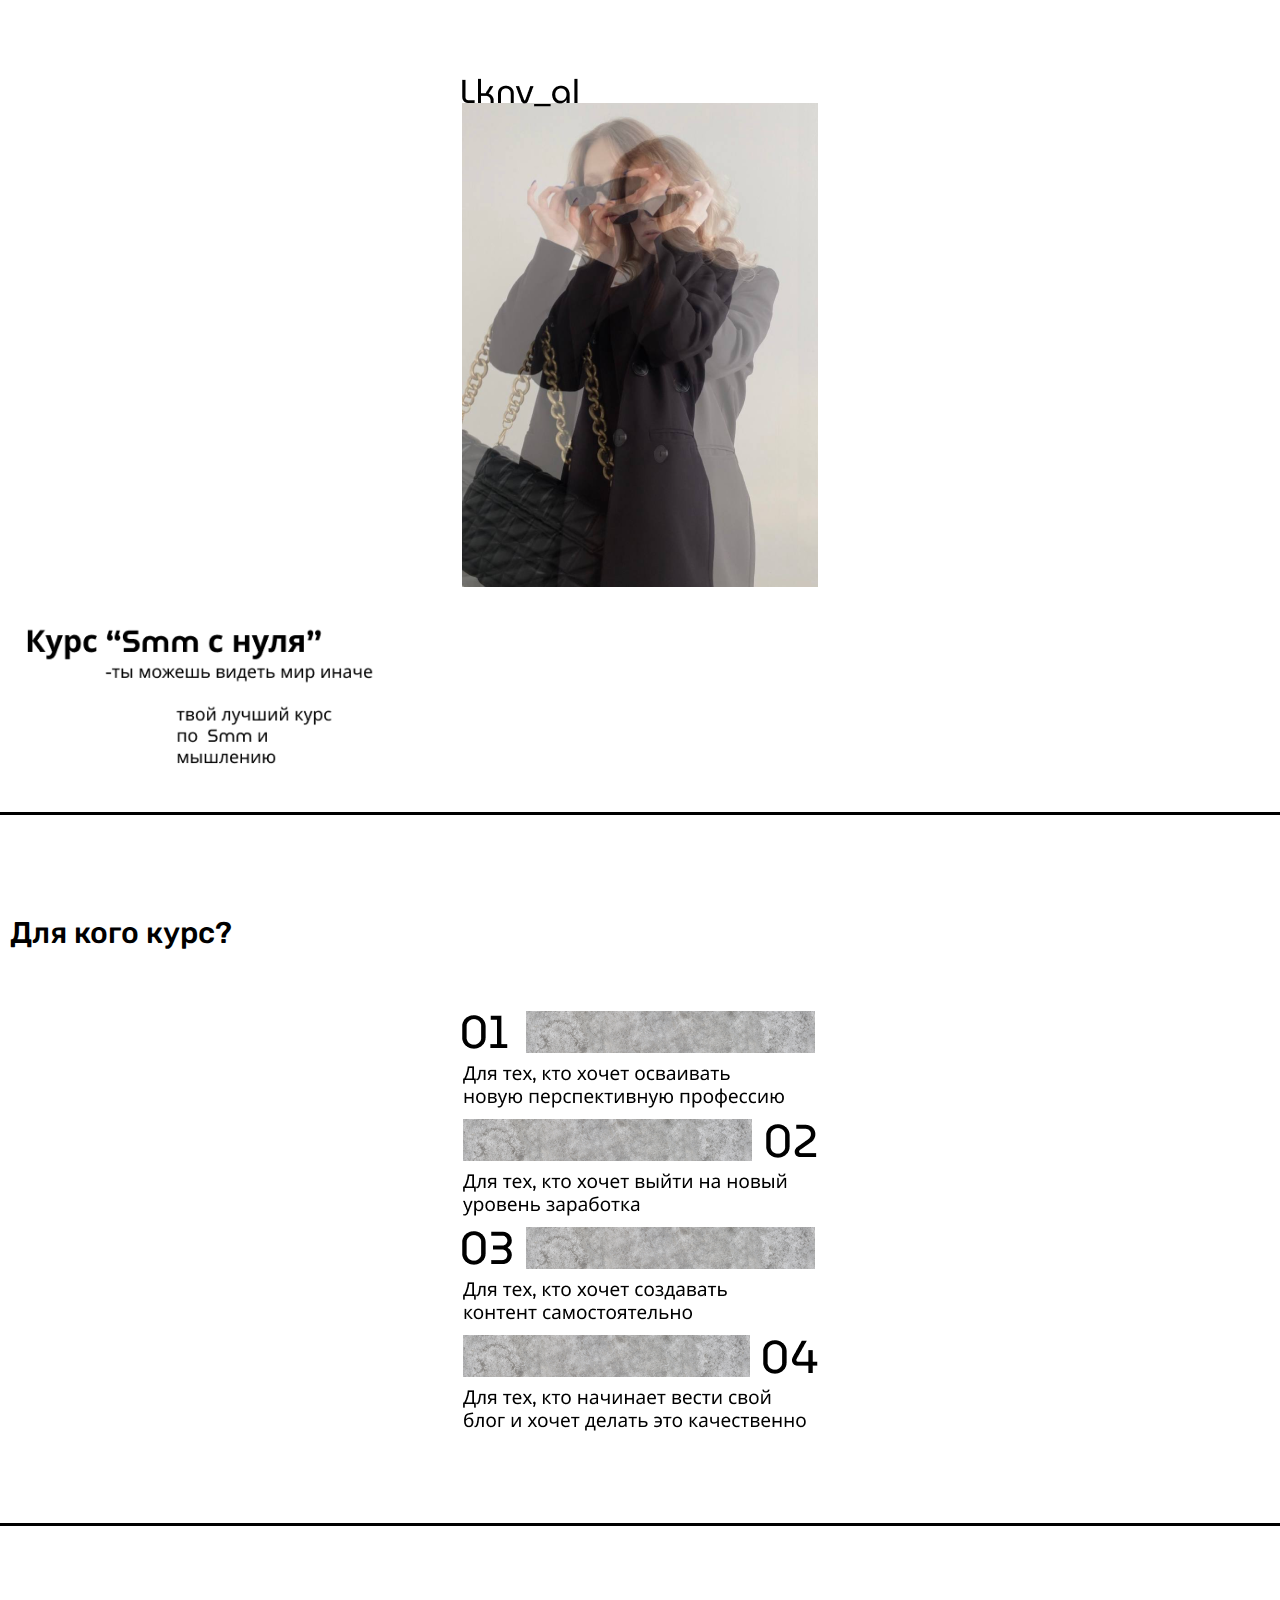
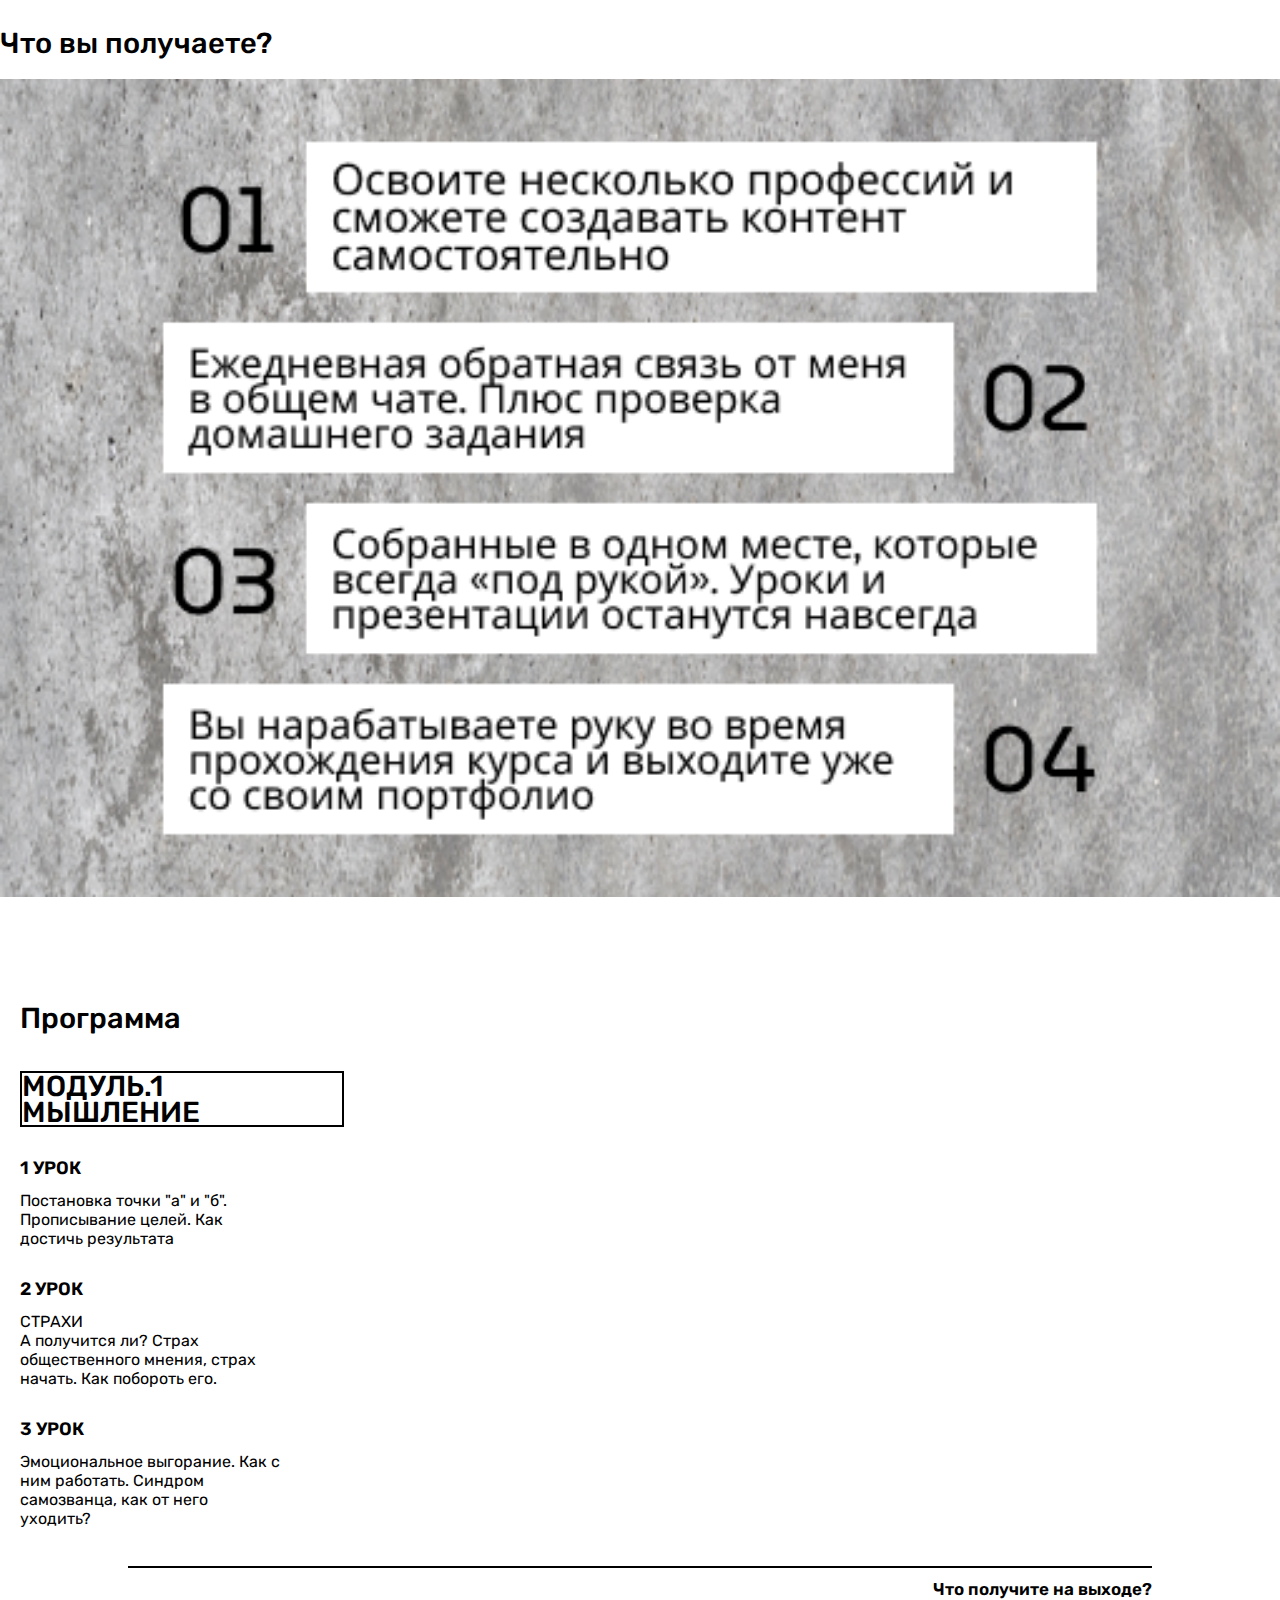
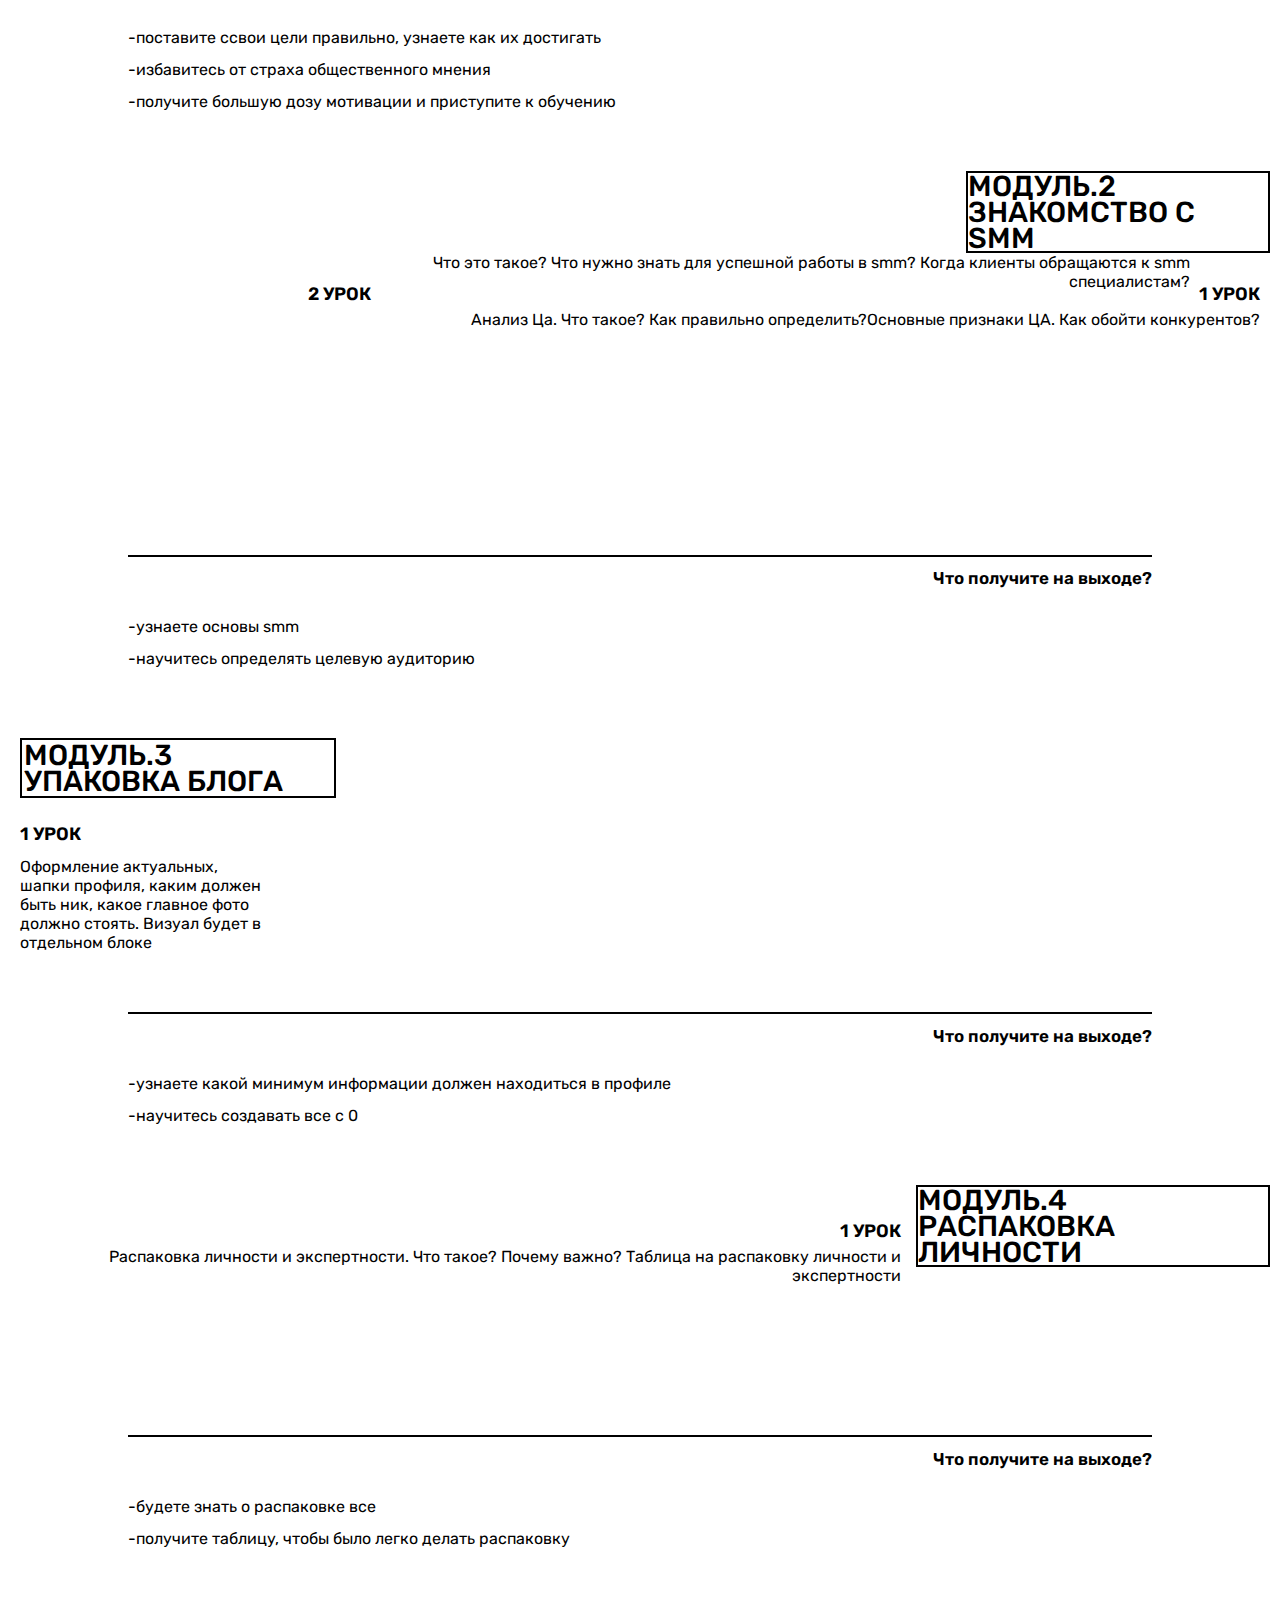
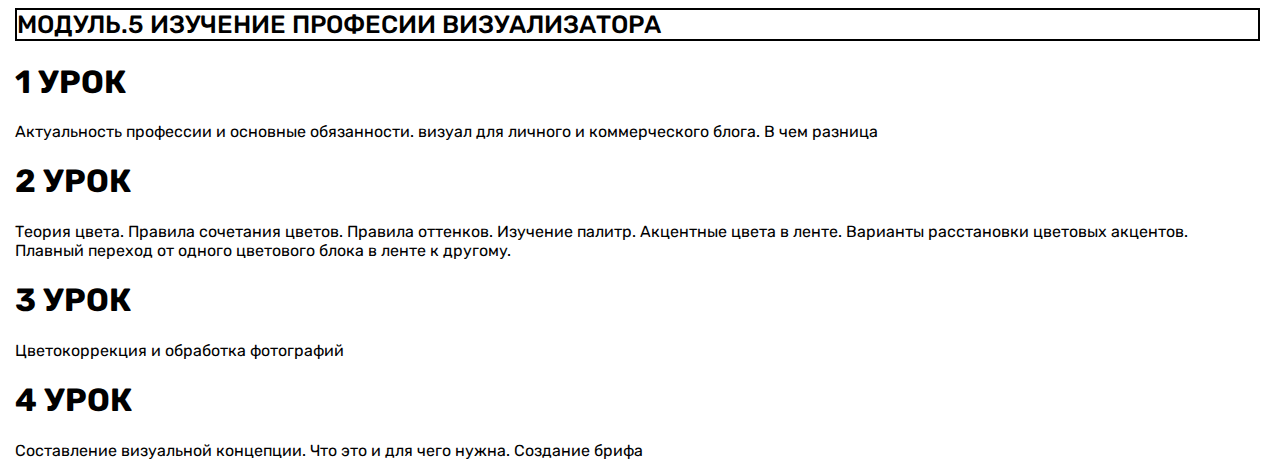
==== kurs.html @ 48336204 "Add files via upload" ====
<!DOCTYPE html>
<html lang="en">
<head>
   <meta charset="UTF-8">
   <meta http-equiv="X-UA-Compatible" content="IE=edge">
   <meta name="viewport" content="width=device-width, initial-scale=1.0">
   <title>LKNV_AL</title>
	<link rel="stylesheet" type="text/css" href="kurs.css
   ">
	<link rel="preconnect" href="https://fonts.googleapis.com">
   <link rel="preconnect" href="https://fonts.gstatic.com" crossorigin>
   <link href="https://fonts.googleapis.com/css2?family=Rubik:wght@400;700&display=swap" rel="stylesheet">
</head>
<body>
   <div class="conteiner">
      <div class="_1">
         <div class="_1_p">
         <a href=""><img src="kr/lkn.png" class="lkn"></a>
         <img src="kr/img2.png" class="img2">
         </div>
         <img src="kr/gr37.png" class="gr37">
         <div class="line_1"></div>
      </div>

      <div class="_2">
         <h1>Для кого курс?</h1>
         <div class="_2_p"><img src="kr/gr38.png" class="gr38"></div>
         <div class="line_2"></div>
      </div>

      <div class="_3">
         <h1>Что вы получаете?</h1>
         <img src="kr/gr39.png" class="gr39">
      </div>

      <div class="_4">
         <h1>Программа</h1>
         <div class="mm"><h1>МОДУЛЬ.1 МЫШЛЕНИЕ</h1></div>
         <div class="u">
            <h2>1 УРОК</h2>
            <p>Постановка точки "а" и "б". Прописывание целей. Как достичь результата</p>
         </div>
         <div class="u">
            <h2>2 УРОК</h2>
            <p>СТРАХИ<br>А получится ли? Страх общественного мнения, страх начать. Как побороть его.</p>
         </div>
         <div class="u">
            <h2>3 УРОК</h2>
            <p>Эмоциональное выгорание. Как с ним работать. Синдром самозванца, как от него уходить?</p>
         </div>
      </div>

      <div class="_5">
            <div class="line_4"></div>
            <h1>Что получите на выходе?</h1>
            <div class="_5_p">
               <p>-поставите ссвои цели правильно, узнаете как их достигать</p>
               <p>-избавитесь от страха общественного
                  мнения</p>
               <p style="margin-bottom: 0px;">-получите большую дозу мотивации и
                  приступите к обучению</p>
            </div>
      </div>

      <div class="_6">
         <div class="_6_h"><h1>МОДУЛЬ.2 ЗНАКОМСТВО С SMM</h1></div>
         <div class="u_2">
            <h1>1 УРОК</h1>
            <p>Что это такое? Что нужно знать для
               успешной работы в smm? Когда
               клиенты обращаются к smm
               специалистам?</p>

            <h1>2 УРОК</h1>
            <p>Анализ Ца. Что такое? Как
               правильно определить?Основные
               признаки ЦА. Как обойти
               конкурентов?</p>
         </div>
      </div>

      <div class="_5">
         <div class="line_4" id="_7"></div>
         <h1>Что получите на выходе?</h1>
         <div class="_5_p">
            <p>-узнаете основы smm</p>
            <p>-научитесь определять целевую
               аудиторию</p>
         </div>
      </div>

      <div class="_8">
         <div class="_8_h"><h2>МОДУЛЬ.3 УПАКОВКА БЛОГА</h2></div>
         <h1>1 УРОК</h1>
         <p>Оформление актуальных, шапки
            профиля, каким должен быть ник,
            какое главное фото должно стоять.
            Визуал будет в отдельном блоке</p>
      </div>

      <div class="_5">
         <div class="line_4" id="_9"></div>
         <h1>Что получите на выходе?</h1>
         <div class="_5_p">
            <p>-узнаете какой минимум информации должен находиться в профиле</p>
            <p>-научитесь создавать все с 0</p>
         </div>
      </div>

      <div class="_10">
         <div class="_10_h"><h1>МОДУЛЬ.4 РАСПАКОВКА ЛИЧНОСТИ</h1></div>
         <div class="_10u">
            <h2>1 УРОК</h2>
            <p>Распаковка личности и
               экспертности. Что такое? Почему
               важно? Таблица на распаковку
               личности и экспертности</p>
         </div>
      </div>

      <div class="_5">
         <div class="line_4" id="_11"></div>
         <h1>Что получите на выходе?</h1>
         <div class="_5_p">
            <p>-будете знать о распаковке все</p>
            <p>-получите таблицу, чтобы было легко делать распаковку</p>
         </div>
      </div>

      <div class="_12">
         <div class="_12_h"><h2>МОДУЛЬ.5 ИЗУЧЕНИЕ ПРОФЕСИИ ВИЗУАЛИЗАТОРА</h2></div>
         <div class="_12u">
            <h1>1 УРОК</h1>
            <p>Актуальность профессии и основные
               обязанности. визуал для личного и
               коммерческого блога. В чем разница</p>
            <h1>2 УРОК</h1>
            <p>Теория цвета. Правила сочетания
               цветов. Правила оттенков. Изучение
               палитр. Акцентные цвета в ленте.
               Варианты расстановки цветовых
               акцентов. Плавный переход от одного
               цветового блока в ленте к другому.</p>
            <h1>3 УРОК</h1>
            <p>Цветокоррекция и обработка
               фотографий</p>
            <h1>4 УРОК</h1>
            <p>Составление визуальной
               концепции. Что это и для чего
               нужна. Создание брифа</p>
         </div>
      </div>

   </div>
</body>
</html>
---- kurs.css ----
body{
   width: 100%;
   margin: 0;
   padding: 0;
   font-family:  'Rubik', sans-serif;
}
.conteiner{
   width: 100%;
   margin: 0 auto;
   height: auto;
   font-size: 16px;
   overflow: hidden;
}
/*--_1--*/
._1{
   width: 100%;
   margin: 0 auto;
}
._1_p{
   width: 356px;
   margin: 0 auto;
}
.lkn{
   margin-top: 78px;
}
.img2{
   position: relative;
   z-index: -2;
   margin: 0 auto;
   margin-top: -8px;
   margin-bottom: 34px;
}
.gr37{
   width: 350px;
   margin-left: 25px;
   margin-bottom: 44px;
}
.line_1{
   width: 100%;
   height: 3px;
   background: #000;
}
/*---_2---*/
._2{
   width: 100%;
}
._2 h1{
   margin-top: 100px;
   margin-left: 10px;
   font-weight: 500;
   font-size: 30px;
   margin-bottom: 60px;
}
.gr38{
   margin: 0 auto;
}
._2_p{
   margin: 0 auto;
   width: 363px;
}
.line_2{
   width: 100%;
   height: 3px;
   margin-top: 88px;
   background: #000;
}
/*---_3---*/
._3{
   margin-bottom: 100px;
}
._3 h1{
   margin-top: 100px;
   font-weight: 500;
   font-size: 29px;
   margin-bottom: 19px;
}
.gr39{
   width: 100%;
}
/*--_4--*/

._4{
   padding-left: 20px;
}
._4 h1{
   font-weight: 500;
   font-size: 29px;
   margin-top: 0px;
   margin-bottom: 36px;
}
.mm h1{
   width: 320px;
   font-weight: 500;
   font-size: 29px;
   line-height: 90%;
   margin: 0;
}
.mm{
   margin-bottom: 15px;
   width: 320px;
   border: 2px solid black;
}
.u h2{
   font-weight: 600;
   font-size: 18px;
   margin-bottom: 12px;
   margin-top: 0;
}
.u{
   margin-top: 30px;
   width: 260px;
}
.u p{
   margin: 0;
   font-weight: 400;
   font-size: 16px;
}
.line_4{
   width: 100%;
   height: 2px;
   background: #000;
   margin: 0 auto;
   margin-top: 38px;
}
/*---_5---*/
._5{
   width: 80%;
   margin: 0 auto;
}
._5 h1{
   float: right;
   font-weight: 600;
   font-size: 17px;
}
._5_p{
   margin-top: 60px;
}
._5_p p{
   width: 90%;
   font-size: 16px;
   font-weight: 400;
   margin-top: 0;
   margin-bottom: 13px;
}
/*---_6---*/
._6{
   margin-top: 60px;
   width: 100%;
   padding-right: 20px;
}
._6_h{
   margin-right: 10px;
   float: right;
   border: 2px solid black;
}
._6_h h1{
   margin: 0px;
   width: 300px;
   font-weight: 500;
   font-size: 29px;
   line-height: 90%;
}
.u_2{
   width: 80%;
   padding-right: 20px;
   float: right;
   text-align: right;
   margin-bottom: 65px;
}
.u_2 h1{
   float: right;
   width: 70px;
   font-weight: 600;
   font-size: 18px;
   margin-top: 30px;
   margin-bottom: 5px;
}
.u_2 p{
   margin: 0px;
   float: right;
   width: 80%;
   font-weight: 400;
   font-size: 16px;
}
/*---_7---*/
#_7{
   margin: 0 auto;
   margin-top: 444px;
}
/*---_8----*/
._8{
   padding-left: 20px;
   margin-top: 70px;
   margin-bottom: 60px;
}
._8_h{
   width: 312px;
   border: 2px solid black;
}
._8_h h2{
   margin: 2px;
   font-weight: 500;
   font-size: 29px;
   line-height: 90%;
}
._8 h1{
   margin-top: 25px;
   font-weight: 600;
   font-size: 18px;
}
._8 p{
   width: 250px;
   margin: 0px;
   font-weight: 400;
   font-size: 16px;
}
/*---_10---*/
._10{
   margin-top: 60px;
   width: 100%;
}
._10_h{
   margin-right: 10px;
   float: right;
   width: 350px;
   border: 2px solid black;
}
._10_h h1{
   margin: 0;
   font-size: 29px;
   font-weight: 500;
   line-height: 90%;
}
._10u{
   float: right;
   width: 70%;
   text-align: right;
}
._10u h2{
   margin-right: 15px;
   margin-top: 35px;
   font-weight: 600;
   font-size: 18px;
   margin-bottom: 5px;
}
._10u p{
   margin-right: 15px;
   margin-top: 0px;
   margin-bottom: 0;
   float: right;
}
/*----_11---*/
#_11{
   margin-top: 310px;
}
/*----_12---*/
._12{
   padding-right: 20px;
   margin-top: 60px;
   padding-left: 15px;
}
._12_h{
   width:auto;
   border: 2px solid black;
}
._12_h h2{
   font-weight: 500;
   font-size: 25px;
   margin: 0px;
}
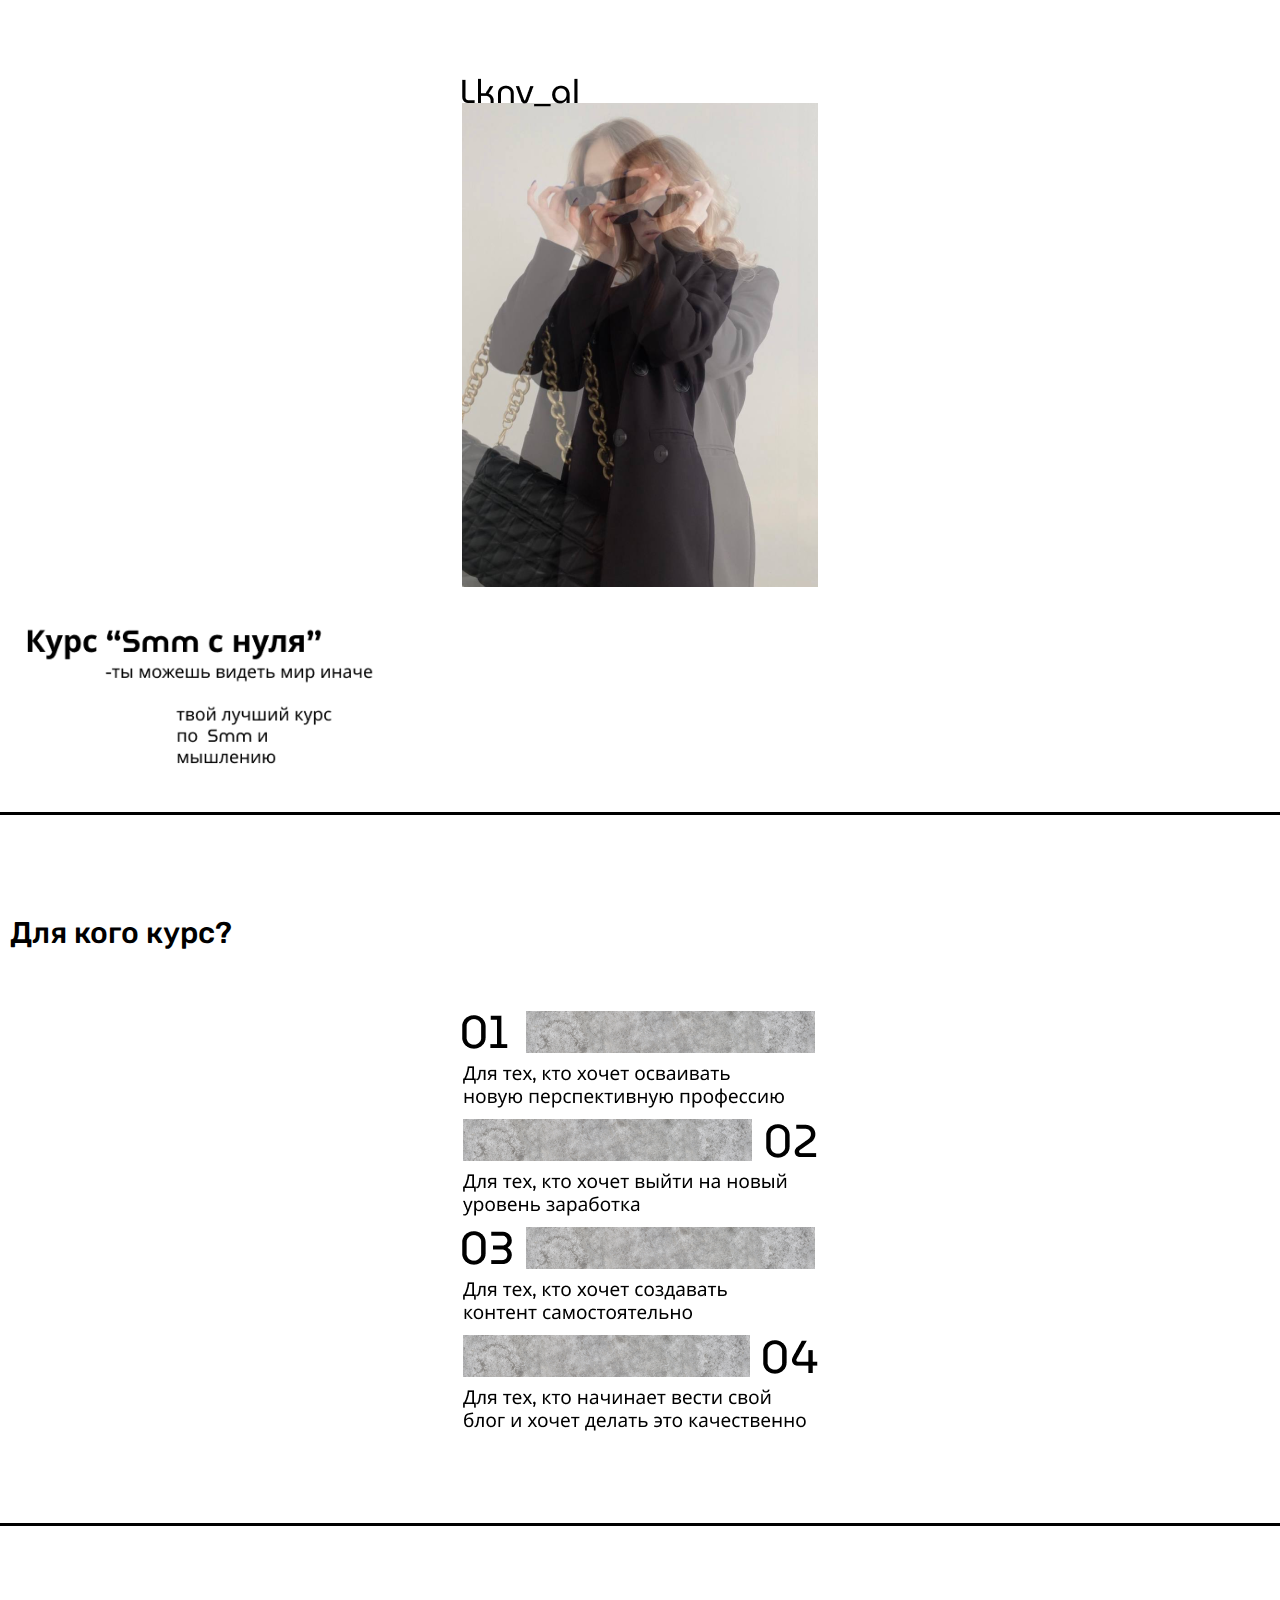
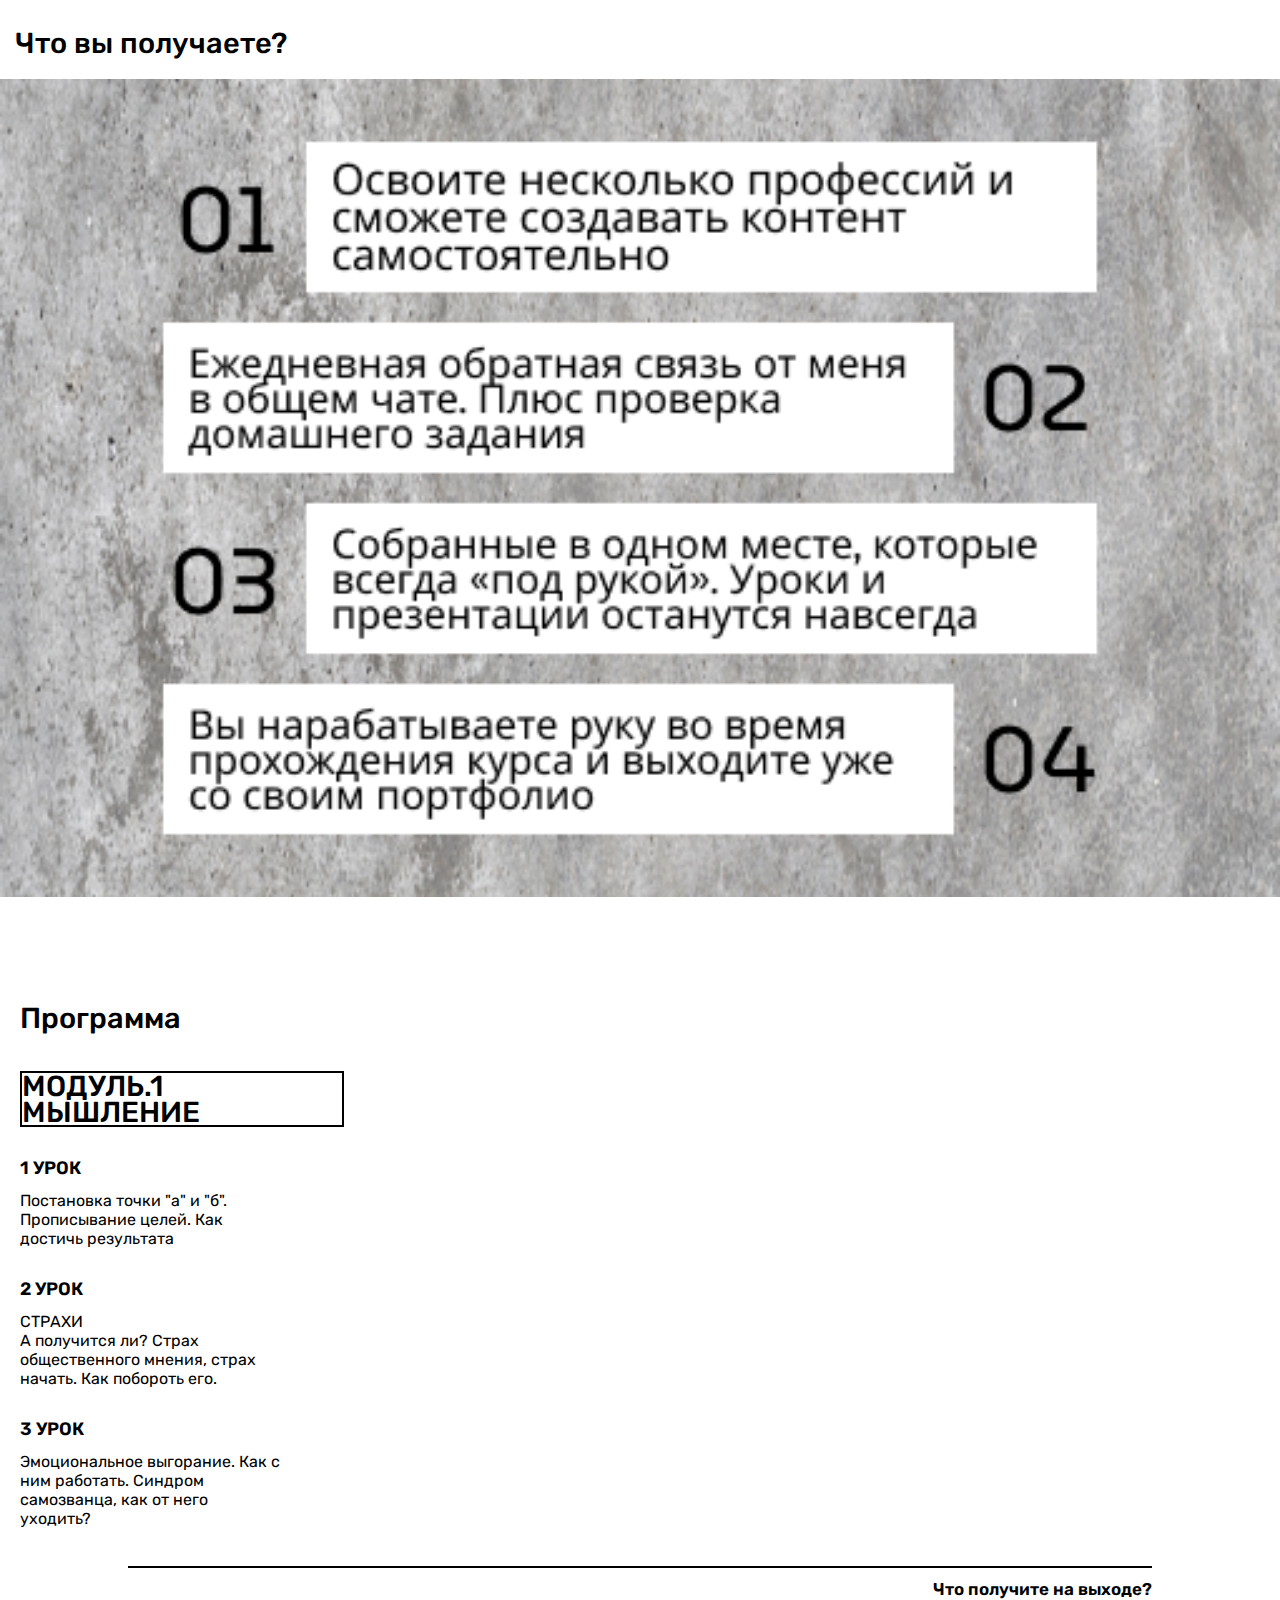
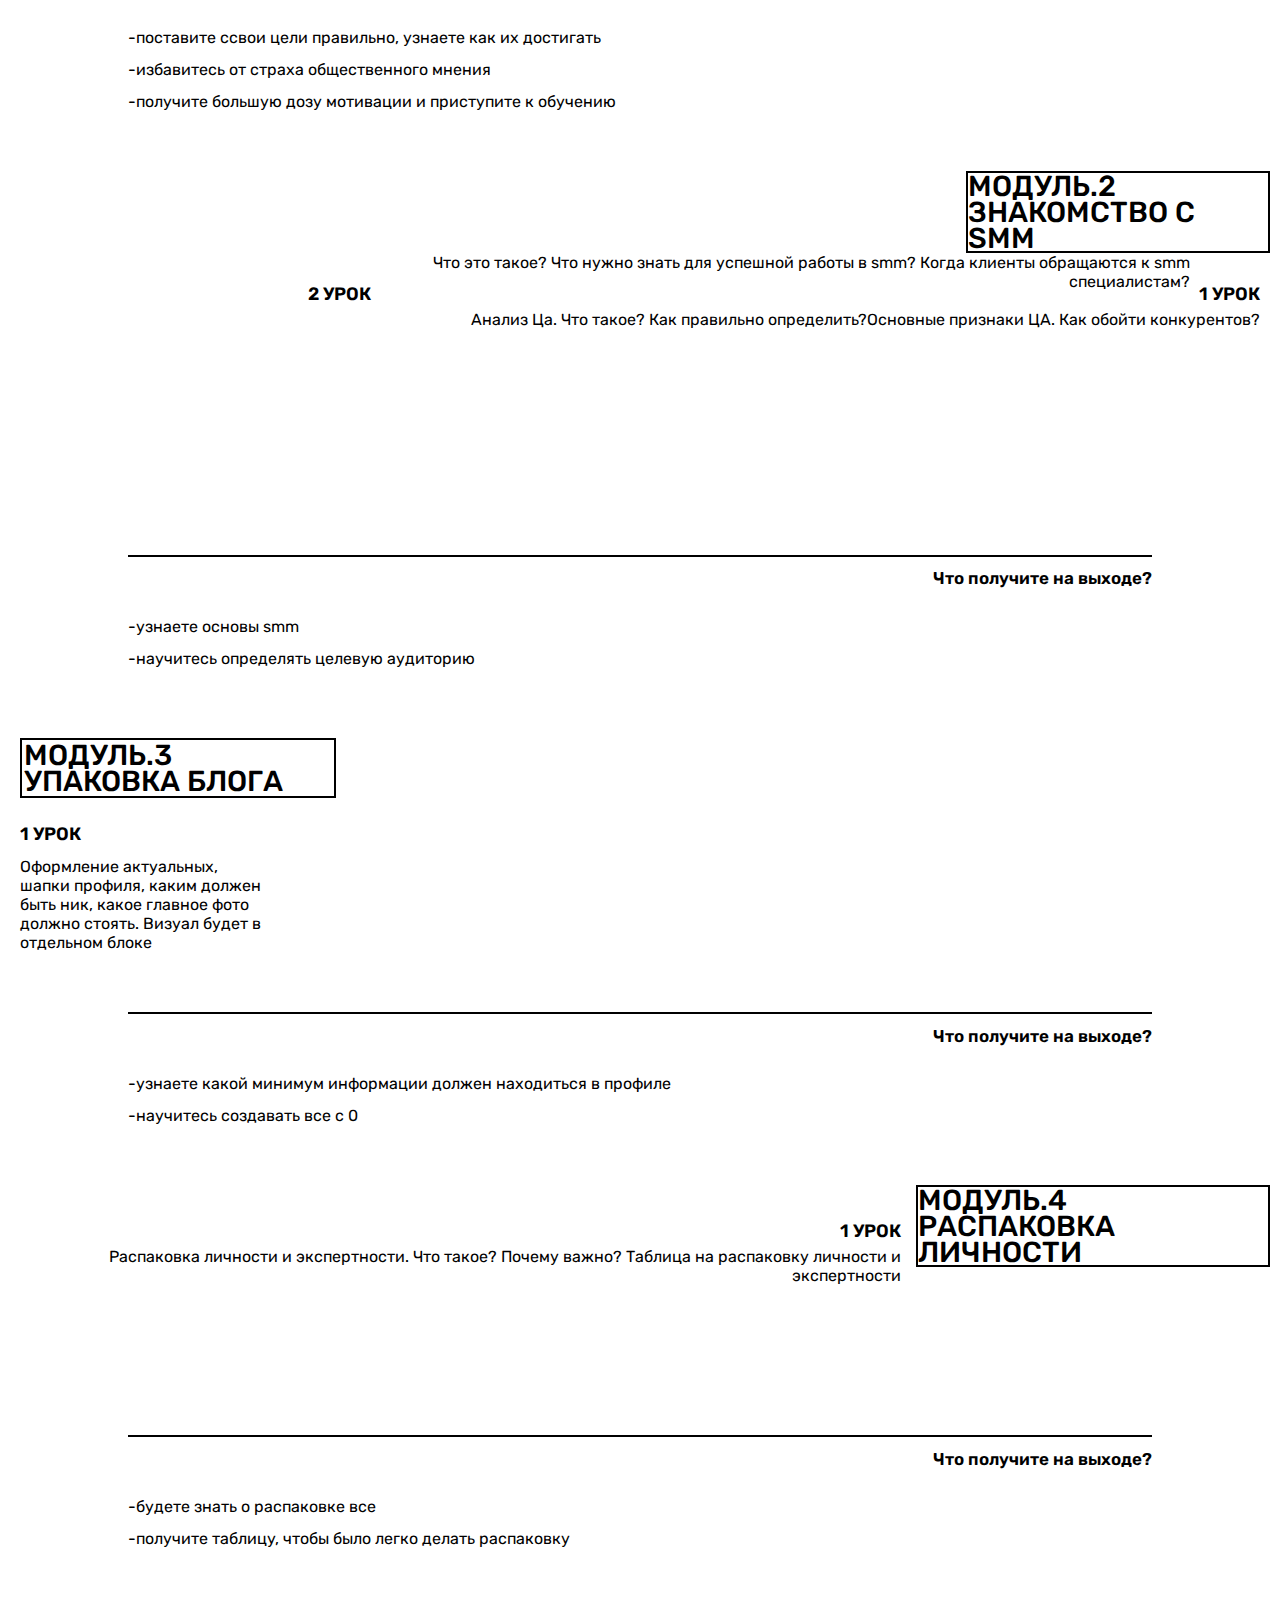
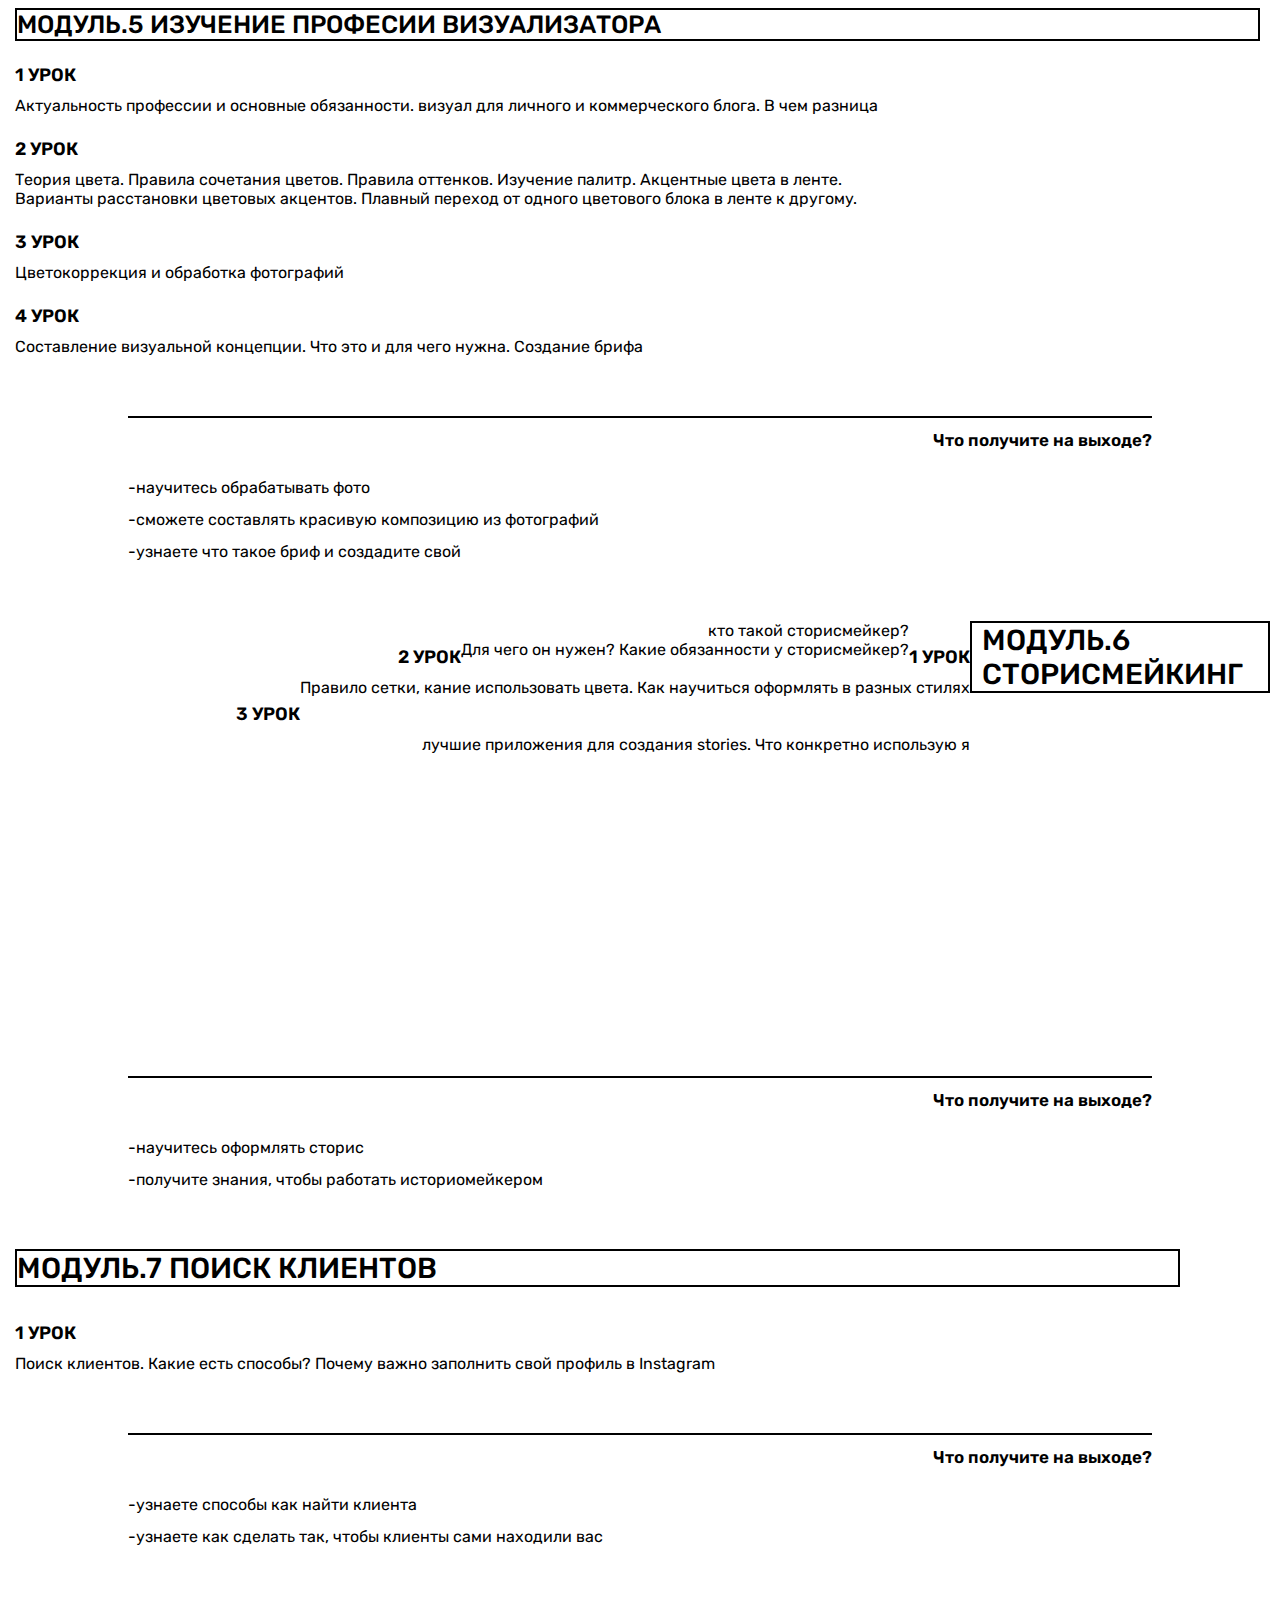
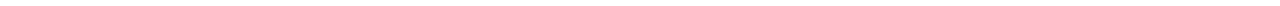
==== commit 8ea72ac5: "Add files via upload" ====
--- a/kurs.html
+++ b/kurs.html
@@ -151,6 +151,72 @@
          </div>
       </div>
 
+      <div class="_13">
+         <div class="_5">
+            <div class="line_4" id="_13"></div>
+            <h1>Что получите на выходе?</h1>
+            <div class="_5_p">
+               <p>-научитесь обрабатывать фото</p>
+               <p>-сможете составлять красивую
+                  композицию из фотографий</p>
+               <p>-узнаете что такое бриф и создадите
+                  свой</p>
+            </div>
+         </div>
+      </div>
+      <div class="_14">
+         <div class="_14h"><h2>МОДУЛЬ.6 <br>СТОРИСМЕЙКИНГ</h2></div>
+         <div class="_14u">
+            <h1>1 УРОК</h1>
+            <p>кто такой сторисмейкер?<br>
+               Для чего он нужен? Какие
+               обязанности у сторисмейкер?</p>
+            <h1>2 УРОК</h1>
+            <p>Правило сетки, кание использовать
+               цвета. Как научиться оформлять в
+               разных стилях</p>
+            <h1>3 УРОК</h1>
+            <p>лучшие приложения для создания
+               stories. Что конкретно использую я</p>
+         </div>
+      </div>
+
+      <div class="_15">
+         <div class="_5">
+            <div class="line_4" id="_15"></div>
+            <h1>Что получите на выходе?</h1>
+            <div class="_5_p">
+               <p>-научитесь оформлять сторис</p>
+               <p>-получите знания, чтобы работать
+                  историомейкером</p>
+            </div>
+         </div>
+      </div>
+
+      <div class="_16">
+         <div class="_16h"><h2>МОДУЛЬ.7 ПОИСК КЛИЕНТОВ</h2></div>
+         <h1>1 УРОК</h1>
+         <p>Поиск клиентов. Какие есть
+            способы? Почему важно заполнить
+            свой профиль в Instagram</p>
+      </div>
+
+      <div class="_17">
+         <div class="_5">
+            <div class="line_4" id="_17"></div>
+            <h1>Что получите на выходе?</h1>
+            <div class="_5_p">
+               <p>-узнаете способы как найти клиента</p>
+               <p>-узнаете как сделать так, чтобы
+                  клиенты сами находили вас</p>
+            </div>
+         </div>
+      </div>
+
+      <div class="_18">
+         
+      </div>
+
    </div>
 </body>
 </html>--- a/kurs.css
+++ b/kurs.css
@@ -69,6 +69,7 @@
    margin-bottom: 100px;
 }
 ._3 h1{
+   margin-left: 15px;
    margin-top: 100px;
    font-weight: 500;
    font-size: 29px;
@@ -258,6 +259,7 @@
    padding-right: 20px;
    margin-top: 60px;
    padding-left: 15px;
+   margin-bottom: 60px;
 }
 ._12_h{
    width:auto;
@@ -267,4 +269,96 @@
    font-weight: 500;
    font-size: 25px;
    margin: 0px;
-}+}
+._12u{
+   width: 70%;
+}
+._12u h1{
+   font-weight: 600;
+   font-size: 18px;
+   margin-top: 23px;
+   margin-bottom: 10px;
+}
+._12u p{
+   margin: 0;
+}
+/*---_13--*/
+#_13{
+   margin-top: 0px;
+}
+._13{
+   margin-bottom: 60px;
+}
+/*--_14---*/
+._14{
+   padding-right: 10px;
+}
+._14u{
+   width: 70%;
+   float: right;
+   margin-bottom: 60px;
+}
+._14h{
+   float: right;
+   border: 2px solid black;
+}
+._14h h2{
+   margin: 0px;
+   font-weight: 500;
+   margin-left: 10px;
+   font-size: 29px;
+   margin-right: 25px;
+}
+._14u h1{
+   margin-top: 25px;
+   float: right;
+   font-weight: 600;
+   font-size: 18px;
+   margin-bottom: 10px;
+}
+._14u p{
+   margin: 0px;
+   text-align: right;
+   float: right;
+}
+/*---_15----*/
+#_15{
+   margin-top: 515px;
+}
+._15{
+   margin-bottom: 60px;
+}
+/*---_16----*/
+._16{
+   padding: 0px 100px 0px 15px;
+   margin-bottom: 60px;
+}
+._16h{
+   width: auto;
+   border: 2px solid black;
+}
+._16h h2{
+   margin: 0px;
+   font-weight: 500;
+   font-size: 29px;
+}
+._16 h1{
+   margin-top: 35px;
+   font-size: 18px;
+   font-weight: 600;
+   margin-bottom: 10px;
+}
+._16 p{
+   width: 80%;
+   margin: 0px;
+   font-weight: 400;
+   font-size: 16px;
+}
+/*--_17--*/
+#_17{
+   margin-top: 0px;
+}
+._17{
+   margin-bottom: 60px;
+}
+/*---_18---*/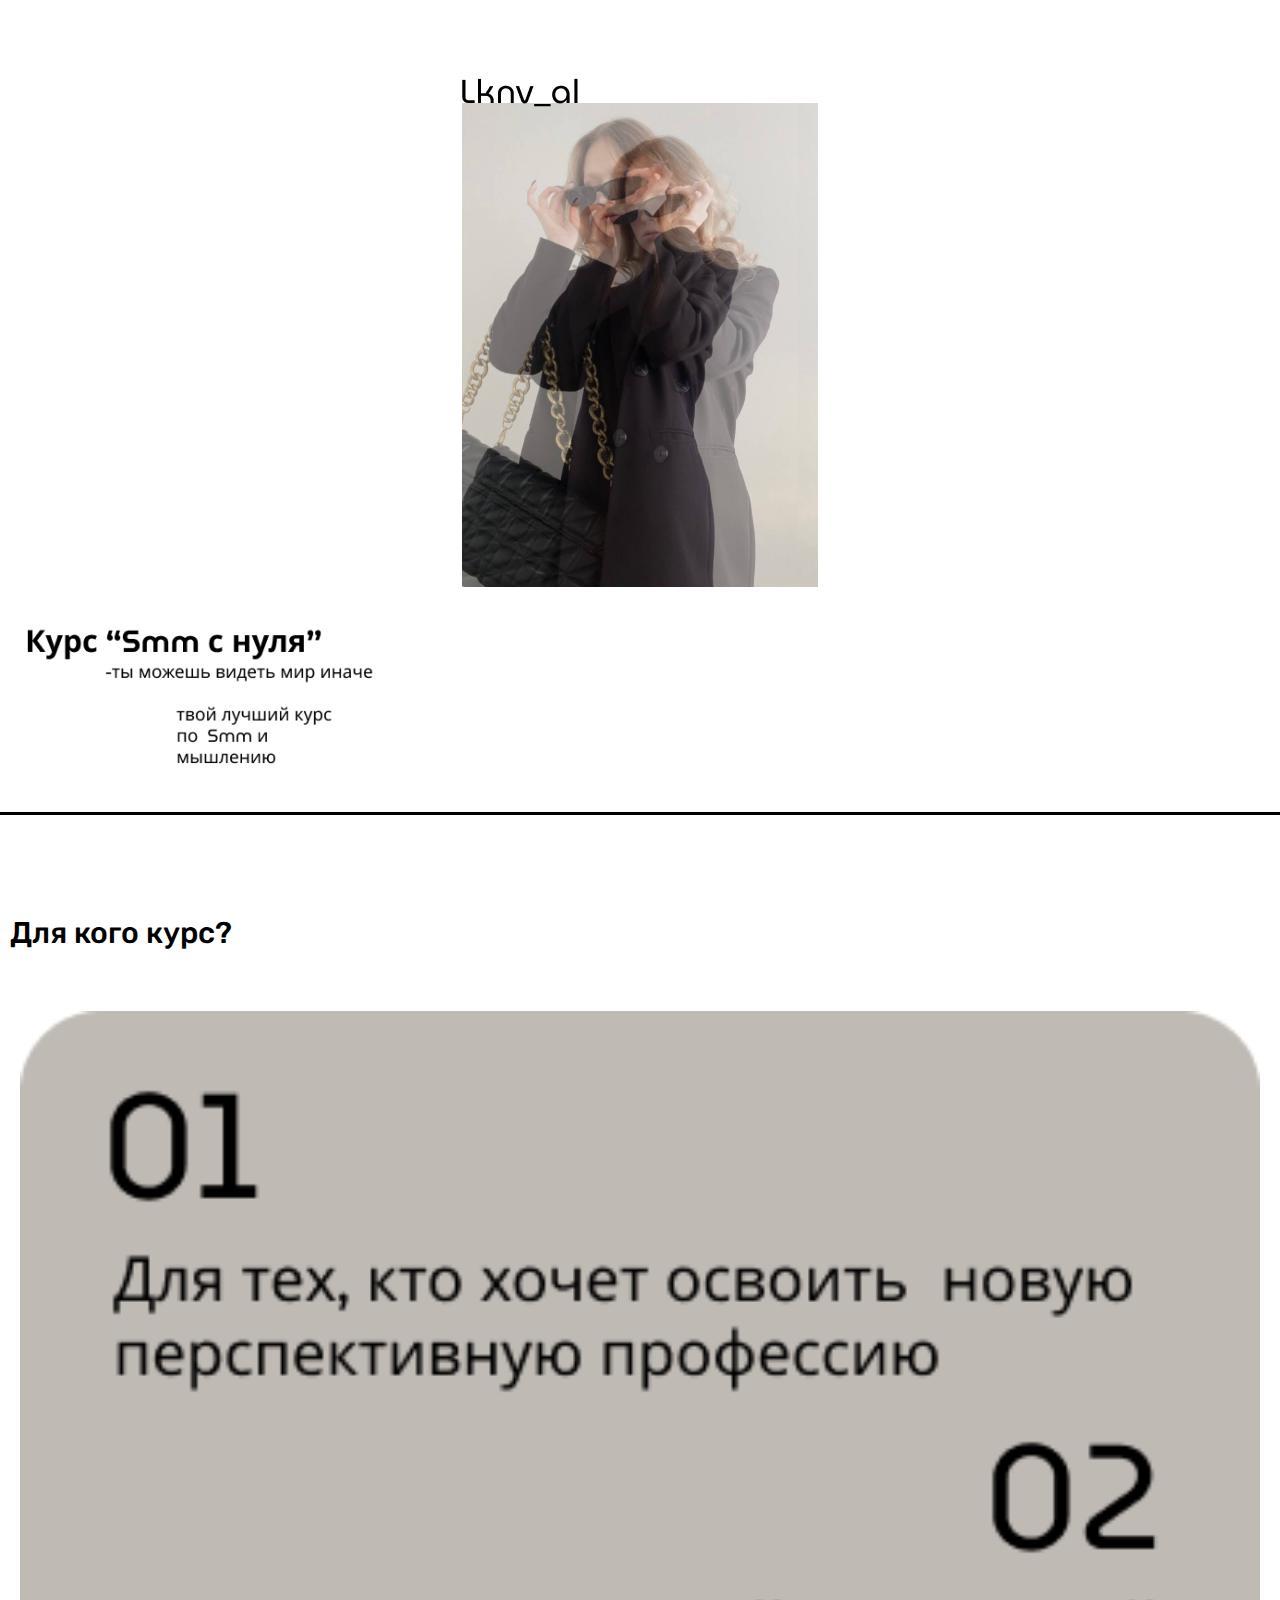
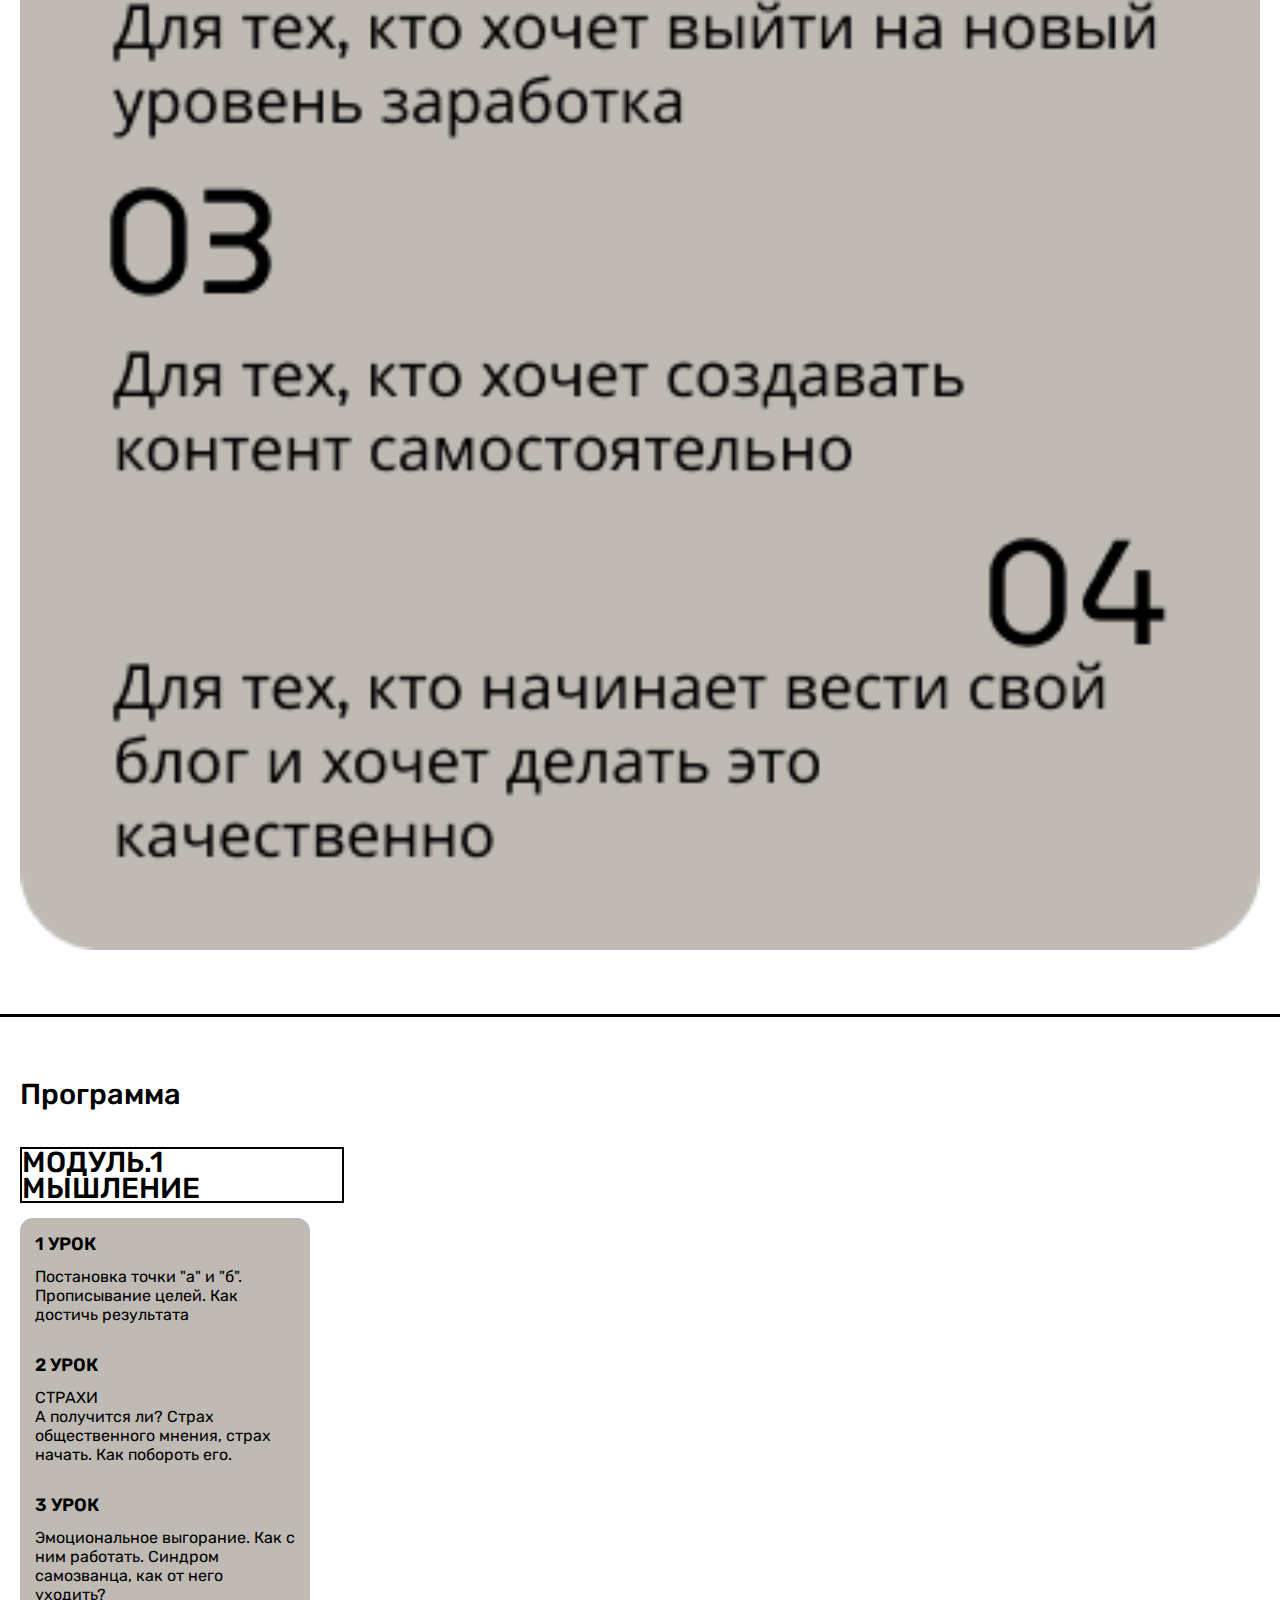
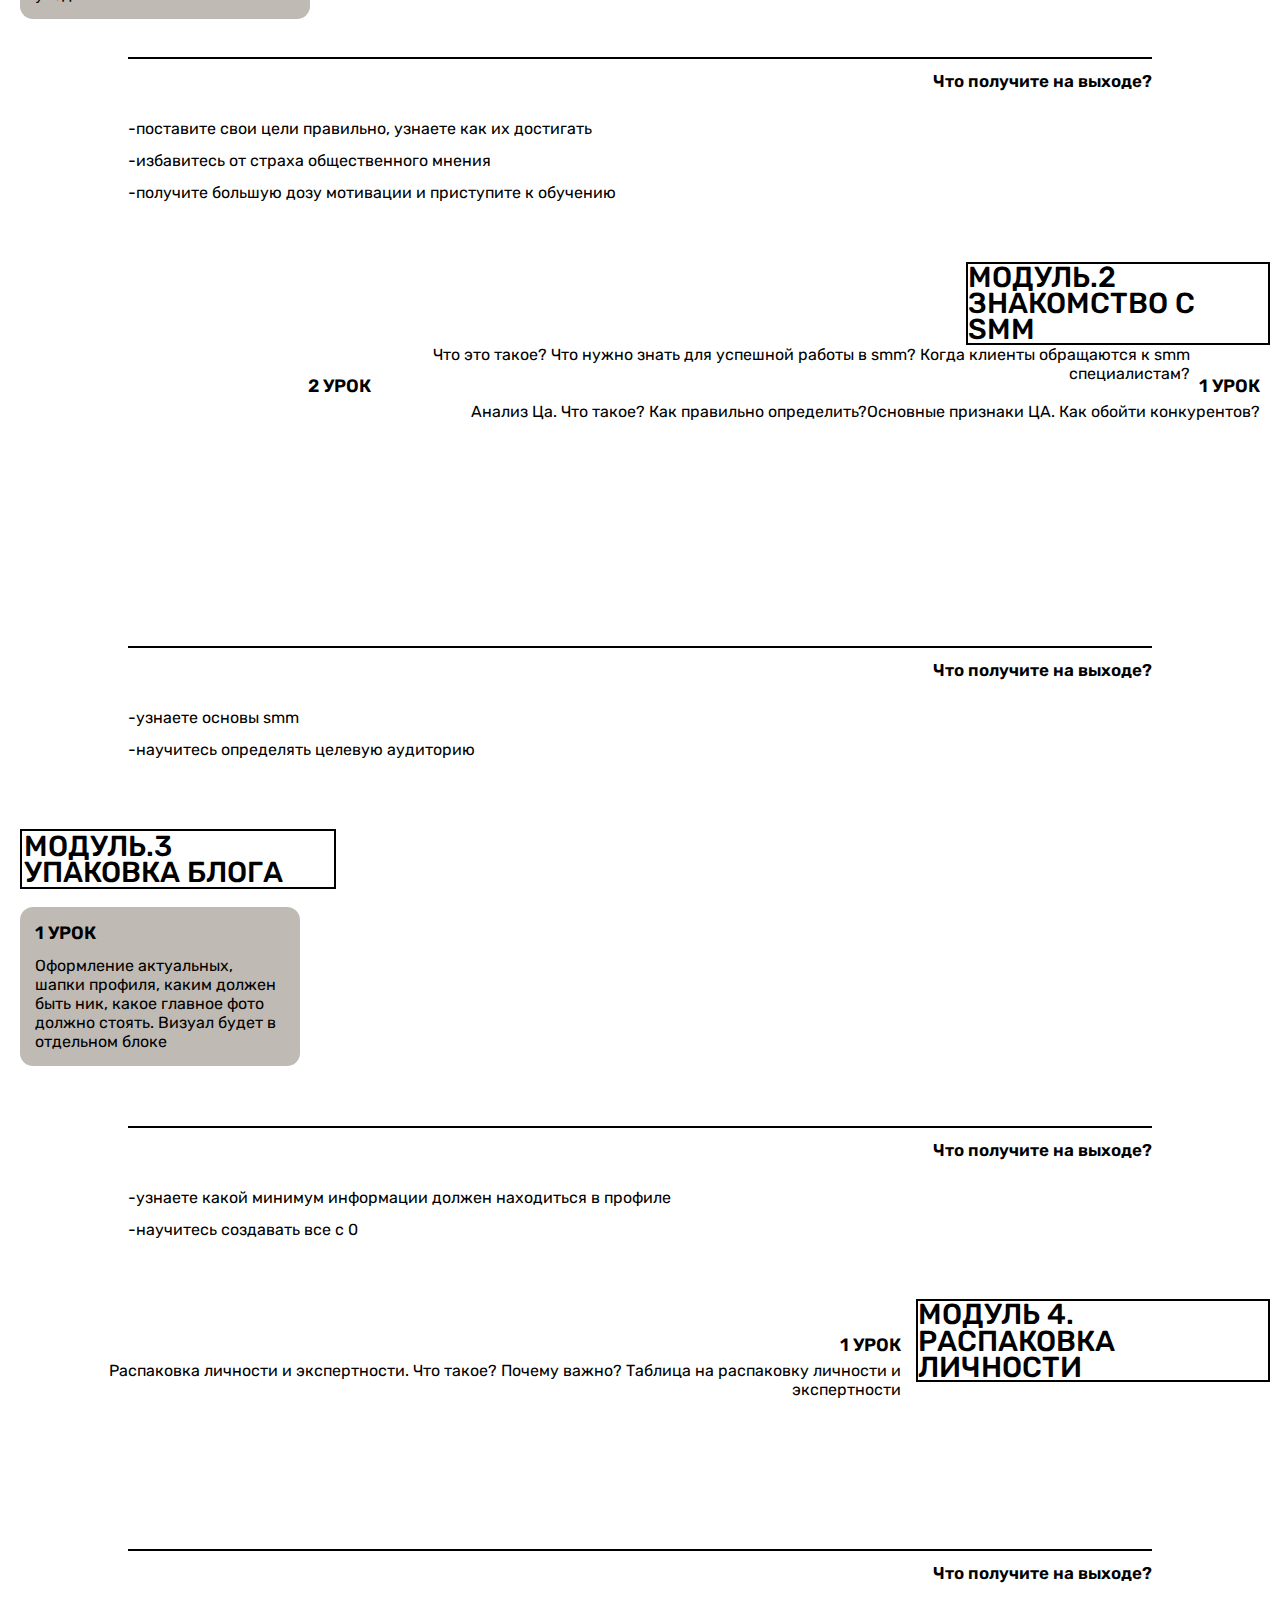
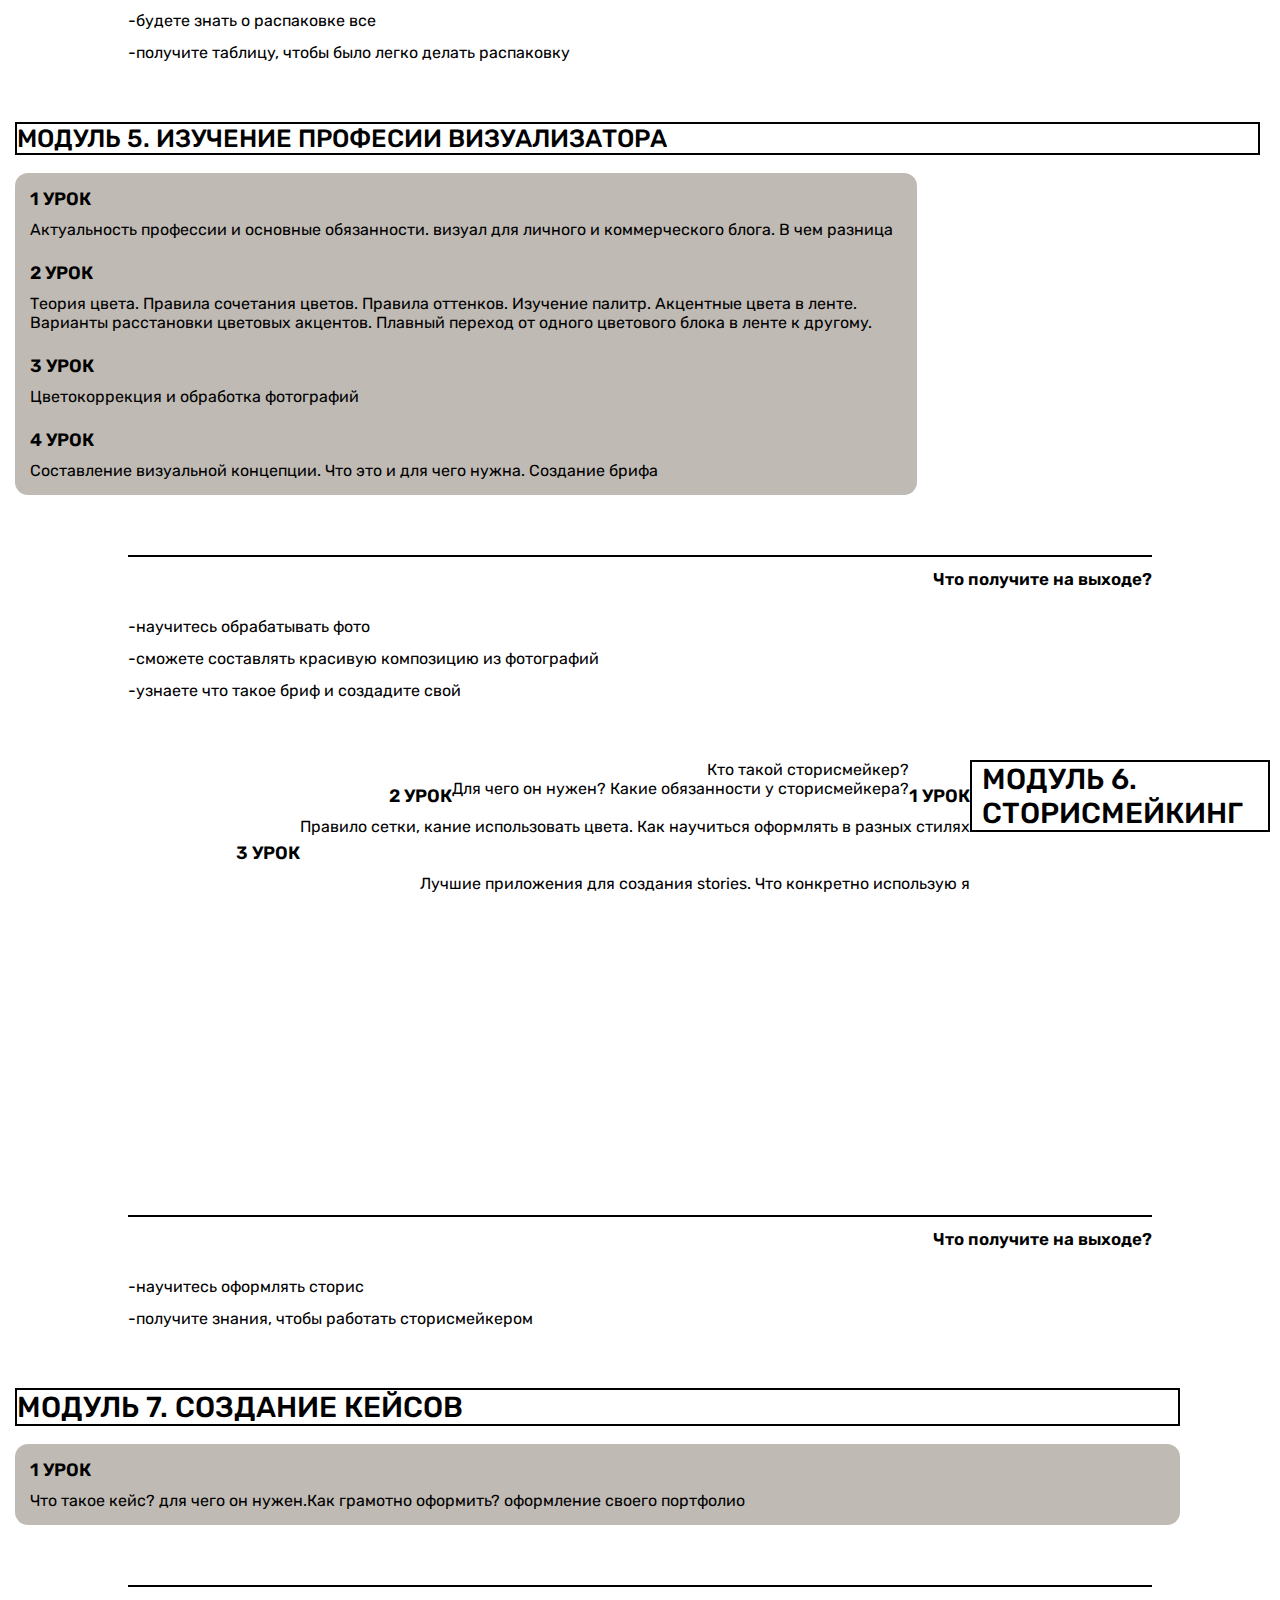
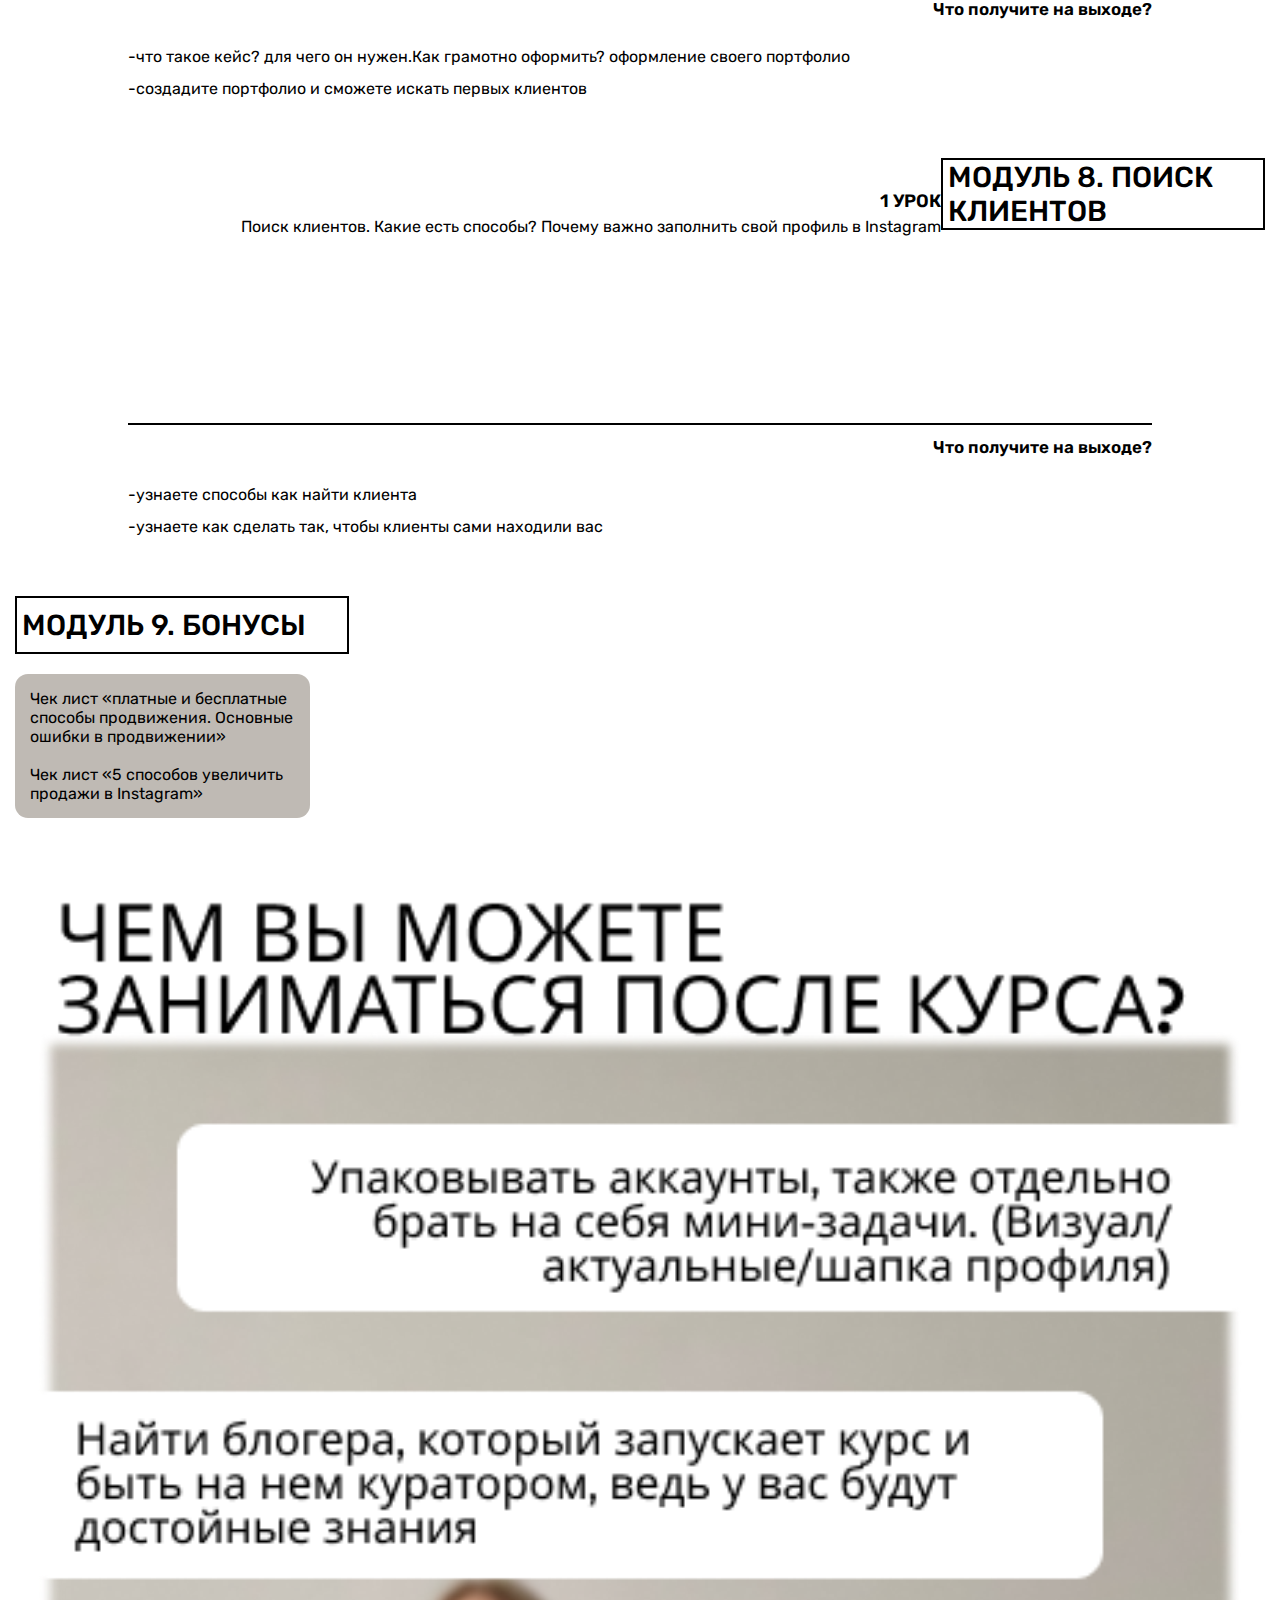
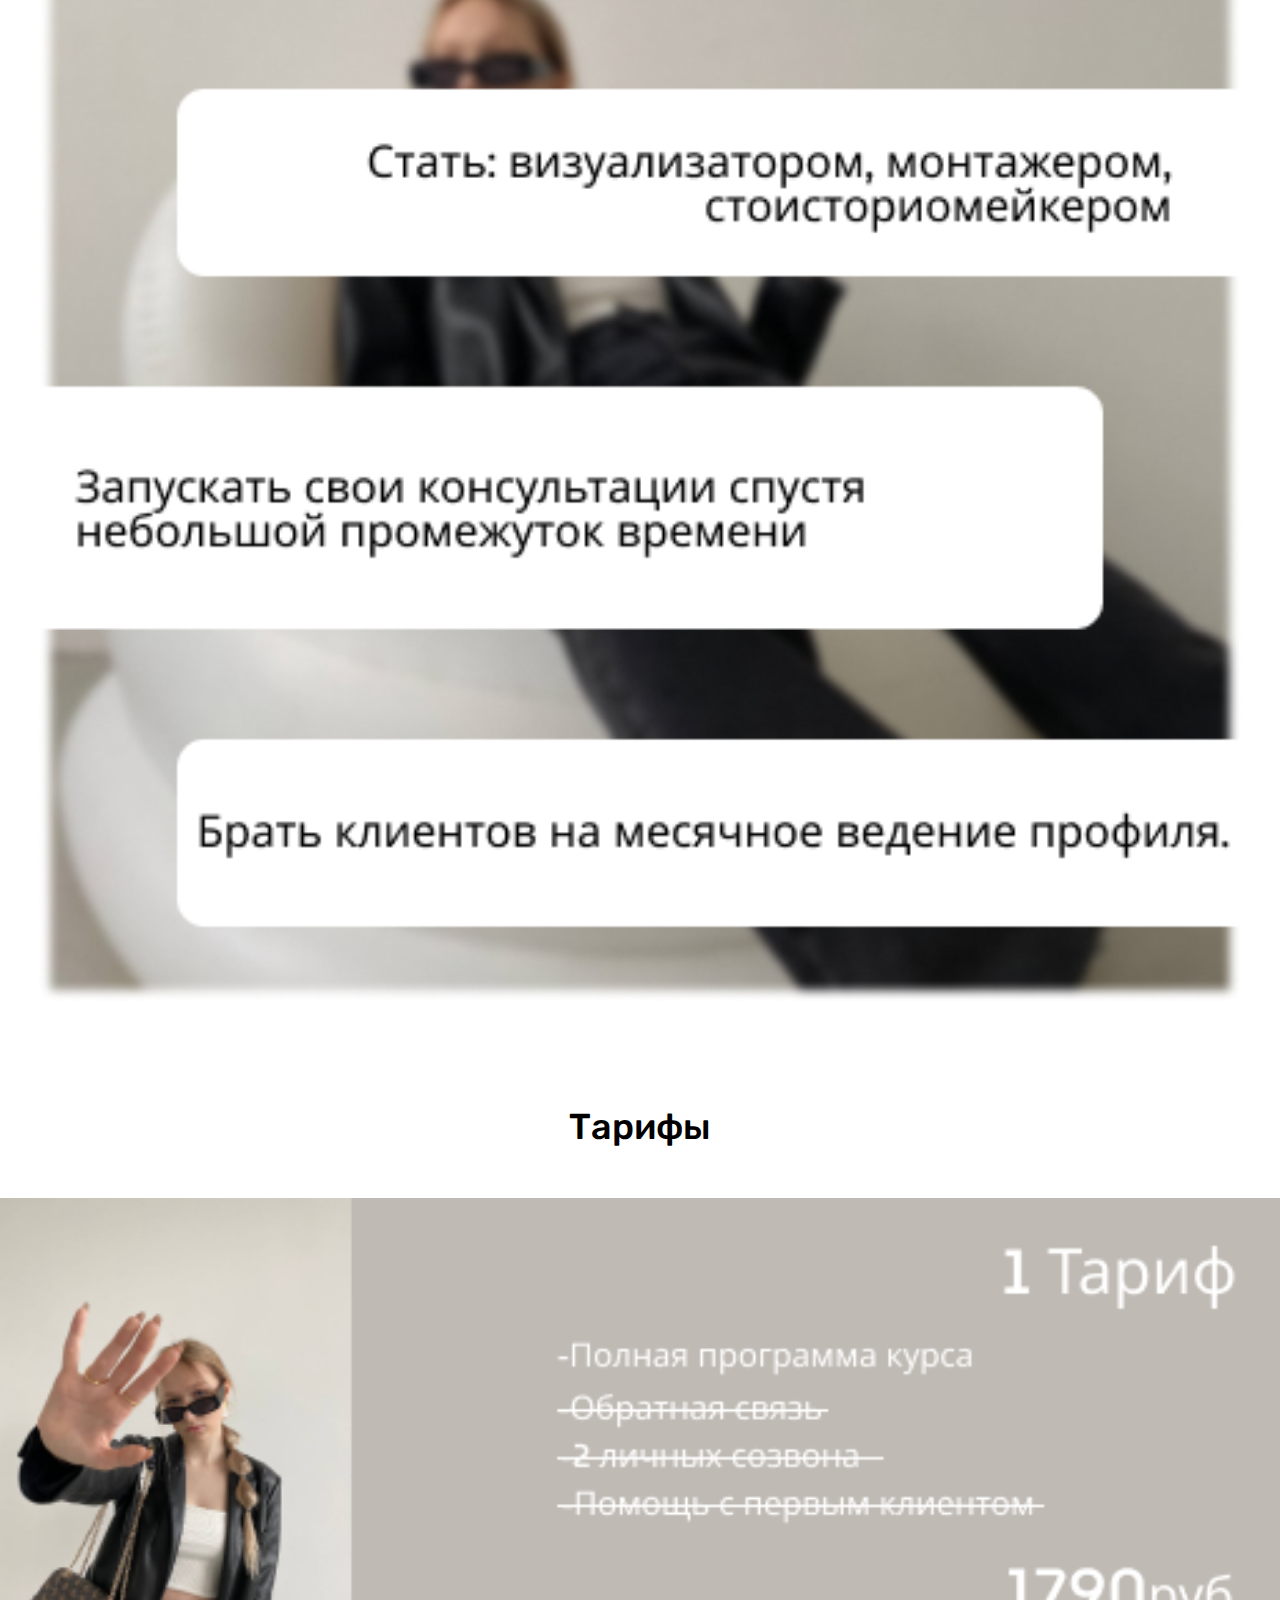
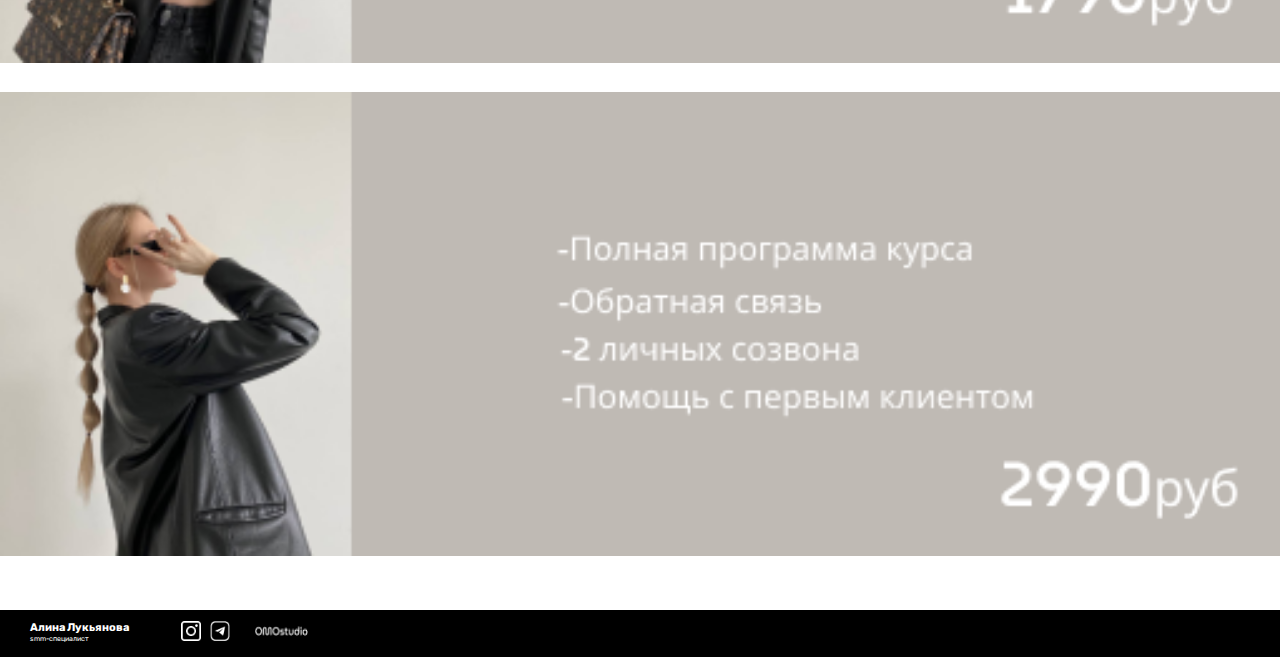
==== commit f0f6eb3e: "Add files via upload" ====
--- a/kurs.html
+++ b/kurs.html
@@ -28,23 +28,16 @@
          <div class="line_2"></div>
       </div>
 
-      <div class="_3">
-         <h1>Что вы получаете?</h1>
-         <img src="kr/gr39.png" class="gr39">
-      </div>
-
       <div class="_4">
          <h1>Программа</h1>
          <div class="mm"><h1>МОДУЛЬ.1 МЫШЛЕНИЕ</h1></div>
          <div class="u">
-            <h2>1 УРОК</h2>
+            <h2 style="margin-top: 0px;">1 УРОК</h2>
             <p>Постановка точки "а" и "б". Прописывание целей. Как достичь результата</p>
-         </div>
-         <div class="u">
+
             <h2>2 УРОК</h2>
             <p>СТРАХИ<br>А получится ли? Страх общественного мнения, страх начать. Как побороть его.</p>
-         </div>
-         <div class="u">
+
             <h2>3 УРОК</h2>
             <p>Эмоциональное выгорание. Как с ним работать. Синдром самозванца, как от него уходить?</p>
          </div>
@@ -54,7 +47,7 @@
             <div class="line_4"></div>
             <h1>Что получите на выходе?</h1>
             <div class="_5_p">
-               <p>-поставите ссвои цели правильно, узнаете как их достигать</p>
+               <p>-поставите свои цели правильно, узнаете как их достигать</p>
                <p>-избавитесь от страха общественного
                   мнения</p>
                <p style="margin-bottom: 0px;">-получите большую дозу мотивации и
@@ -91,11 +84,13 @@
 
       <div class="_8">
          <div class="_8_h"><h2>МОДУЛЬ.3 УПАКОВКА БЛОГА</h2></div>
-         <h1>1 УРОК</h1>
-         <p>Оформление актуальных, шапки
-            профиля, каким должен быть ник,
-            какое главное фото должно стоять.
-            Визуал будет в отдельном блоке</p>
+         <div class="u_8">
+            <h1 style="margin-top: 0px;">1 УРОК</h1>
+            <p>Оформление актуальных, шапки
+               профиля, каким должен быть ник,
+               какое главное фото должно стоять.
+               Визуал будет в отдельном блоке</p>
+         </div>
       </div>
 
       <div class="_5">
@@ -108,7 +103,7 @@
       </div>
 
       <div class="_10">
-         <div class="_10_h"><h1>МОДУЛЬ.4 РАСПАКОВКА ЛИЧНОСТИ</h1></div>
+         <div class="_10_h"><h1>МОДУЛЬ 4. РАСПАКОВКА ЛИЧНОСТИ</h1></div>
          <div class="_10u">
             <h2>1 УРОК</h2>
             <p>Распаковка личности и
@@ -128,12 +123,12 @@
       </div>
 
       <div class="_12">
-         <div class="_12_h"><h2>МОДУЛЬ.5 ИЗУЧЕНИЕ ПРОФЕСИИ ВИЗУАЛИЗАТОРА</h2></div>
+         <div class="_12_h"><h2>МОДУЛЬ 5. ИЗУЧЕНИЕ ПРОФЕСИИ ВИЗУАЛИЗАТОРА</h2></div>
          <div class="_12u">
-            <h1>1 УРОК</h1>
+            <h1 style="margin-top: 0px;">1 УРОК</h1>
             <p>Актуальность профессии и основные
-               обязанности. визуал для личного и
-               коммерческого блога. В чем разница</p>
+            обязанности. визуал для личного и
+            коммерческого блога. В чем разница</p>
             <h1>2 УРОК</h1>
             <p>Теория цвета. Правила сочетания
                цветов. Правила оттенков. Изучение
@@ -165,18 +160,18 @@
          </div>
       </div>
       <div class="_14">
-         <div class="_14h"><h2>МОДУЛЬ.6 <br>СТОРИСМЕЙКИНГ</h2></div>
+         <div class="_14h"><h2>МОДУЛЬ 6.<br>СТОРИСМЕЙКИНГ</h2></div>
          <div class="_14u">
             <h1>1 УРОК</h1>
-            <p>кто такой сторисмейкер?<br>
+            <p>Кто такой сторисмейкер?<br>
                Для чего он нужен? Какие
-               обязанности у сторисмейкер?</p>
+               обязанности у сторисмейкера?</p>
             <h1>2 УРОК</h1>
             <p>Правило сетки, кание использовать
                цвета. Как научиться оформлять в
                разных стилях</p>
             <h1>3 УРОК</h1>
-            <p>лучшие приложения для создания
+            <p>Лучшие приложения для создания
                stories. Что конкретно использую я</p>
          </div>
       </div>
@@ -188,22 +183,46 @@
             <div class="_5_p">
                <p>-научитесь оформлять сторис</p>
                <p>-получите знания, чтобы работать
-                  историомейкером</p>
+                  сторисмейкером</p>
             </div>
          </div>
       </div>
 
       <div class="_16">
-         <div class="_16h"><h2>МОДУЛЬ.7 ПОИСК КЛИЕНТОВ</h2></div>
-         <h1>1 УРОК</h1>
-         <p>Поиск клиентов. Какие есть
-            способы? Почему важно заполнить
-            свой профиль в Instagram</p>
+         <div class="_16h"><h2>МОДУЛЬ 7. СОЗДАНИЕ КЕЙСОВ</h2></div>
+         <div class="u_16">
+            <h1 style="margin-top: 0px;">1 УРОК</h1>
+            <p>Что такое кейс? для чего он
+               нужен.Как грамотно оформить?
+               оформление своего портфолио</p>
+         </div>
       </div>
 
       <div class="_17">
          <div class="_5">
             <div class="line_4" id="_17"></div>
+            <h1>Что получите на выходе?</h1>
+            <div class="_5_p">
+               <p>-что такое кейс? для чего он
+                  нужен.Как грамотно оформить?
+                  оформление своего портфолио</p>
+               <p>-создадите портфолио и сможете
+                  искать первых клиентов</p>
+            </div>
+         </div>
+      </div>
+
+      <div class="_18">
+         <div class="_18_h"><h2>МОДУЛЬ 8. ПОИСК КЛИЕНТОВ</h2></div>
+         <div class="u_18">
+            <h1>1 УРОК</h1>
+            <p>Поиск клиентов. Какие есть способы? Почему важно заполнить свой профиль в Instagram</p>
+         </div>
+      </div>
+
+      <div class="_19">
+         <div class="_5">
+            <div class="line_4" id="_19"></div>
             <h1>Что получите на выходе?</h1>
             <div class="_5_p">
                <p>-узнаете способы как найти клиента</p>
@@ -212,11 +231,41 @@
             </div>
          </div>
       </div>
-
-      <div class="_18">
-         
-      </div>
-
+      
+      <div class="_20">
+         <div class="_20h"><h2>МОДУЛЬ 9. БОНУСЫ</h2></div>
+         <div class="u20">
+            <p>Чек лист «платные и бесплатные
+               способы продвижения. Основные
+               ошибки в продвижении»<br><br>Чек лист «5 способов увеличить
+               продажи в Instagram»</p>
+         </div>
+      </div>
+
+      <div class="_21">
+         <img src="kr/img21.png" id="img21">
+      </div>
+
+      <div class="_22">
+         <h1>Тарифы</h1>
+         <img src="kr/t1.png" id="t1">
+         <img src="kr/t2.png" id="t2">
+      </div>
+
+      <footer>
+			<div class="foot">
+				<div id="fo">
+					<h1>Алина Лукьянова</h1>
+					<p>smm-специалист</p>
+				</div>
+				<div class="instg">
+					<a href="https://www.instagram.com/lknv_al/?utm_medium=copy_link" target="_blank" class="inst"><img src="images/inst.png" class="inst_"></a>
+
+					<a href="https://t.me/alinka_lk" target="_blank" class="tg"><img src="images/tg.png" class="tg_"></a>
+				</div>
+				<img src="kr/OMO.png" id="omo">
+			</div>
+      </footer>
    </div>
 </body>
 </html>--- a/kurs.css
+++ b/kurs.css
@@ -52,35 +52,23 @@
    margin-bottom: 60px;
 }
 .gr38{
-   margin: 0 auto;
+   width: 100%;
 }
 ._2_p{
-   margin: 0 auto;
-   width: 363px;
+   width: auto;
+   padding: 0px 20px;
 }
 .line_2{
    width: 100%;
    height: 3px;
-   margin-top: 88px;
+   margin-top: 60px;
    background: #000;
 }
 /*---_3---*/
-._3{
-   margin-bottom: 100px;
-}
-._3 h1{
-   margin-left: 15px;
-   margin-top: 100px;
-   font-weight: 500;
-   font-size: 29px;
-   margin-bottom: 19px;
-}
-.gr39{
-   width: 100%;
-}
 /*--_4--*/
 
 ._4{
+   margin-top: 60px;
    padding-left: 20px;
 }
 ._4 h1{
@@ -105,11 +93,13 @@
    font-weight: 600;
    font-size: 18px;
    margin-bottom: 12px;
-   margin-top: 0;
+   margin-top: 30px;
 }
 .u{
-   margin-top: 30px;
+   background: #BFBAB4;
+   border-radius: 13px;
    width: 260px;
+   padding: 15px;
 }
 .u p{
    margin: 0;
@@ -204,13 +194,20 @@
    font-size: 29px;
    line-height: 90%;
 }
+.u_8{
+   margin-top: 18px;
+   padding: 15px;
+   background: #BFBAB4;
+   border-radius: 13px;
+   width: 250px;
+}
 ._8 h1{
    margin-top: 25px;
    font-weight: 600;
    font-size: 18px;
 }
 ._8 p{
-   width: 250px;
+   width: auto;
    margin: 0px;
    font-weight: 400;
    font-size: 16px;
@@ -271,7 +268,11 @@
    margin: 0px;
 }
 ._12u{
+   margin-top: 18px;
+   background: #BFBAB4;
+   border-radius: 13px;
    width: 70%;
+   padding: 15px;
 }
 ._12u h1{
    font-weight: 600;
@@ -342,6 +343,12 @@
    font-weight: 500;
    font-size: 29px;
 }
+.u_16{
+   background: #BFBAB4;
+   border-radius: 13px;
+   padding: 15px;
+   margin-top: 18px;
+}
 ._16 h1{
    margin-top: 35px;
    font-size: 18px;
@@ -361,4 +368,137 @@
 ._17{
    margin-bottom: 60px;
 }
-/*---_18---*/+/*---_18---*/
+._18{
+   padding-right: 15px;
+}
+._18_h{
+   float: right;
+   width: 320px;
+   border: 2px solid black;
+}
+._18_h h2{
+   font-weight: 500;
+   font-size: 29px;
+   margin: 0;
+   margin-left: 5px;
+}
+.u_18 h1{
+   margin-top: 32px;
+   float: right;
+   font-weight: 600;
+   font-size: 18px;
+   margin-bottom: 0;
+}
+.u_18{
+   float: right;
+   width: 60%;
+}
+.u_18 p{
+   text-align: right;
+   float: right;
+   font-weight: 400;
+   margin-top: 5px;
+   font-size: 16px;
+   margin-bottom: 0;
+}
+/*--_19---*/
+._19{
+   margin-top: 60px;
+}
+#_19{
+   margin-top: 325px;
+}
+/*---_20---*/
+._20{
+   padding-left: 15px;
+   margin-top: 60px;
+}
+._20h{
+   width: 320px;
+   padding: 10px 5px;
+   border: 2px solid black;
+}
+._20h h2{
+   font-weight: 500;
+   font-size: 29px;
+   margin: 0;
+}
+.u20{
+   margin-top: 20px;
+   background: #BFBAB4;
+   border-radius: 13px;
+   padding: 15px;
+   width: 265px;
+}
+.u20 p{
+   margin: 0;
+}
+/*---_21---*/
+._21{
+   margin-top: 80px;
+   padding: 0 20px;
+}
+#img21{
+   width: 100%;
+}
+/*---_22---*/
+._22{
+   margin-top: 100px;
+}
+#t1{
+   margin-top: 50px;
+   width: 100%;
+}
+#t2{
+   margin-top: 25px;
+   width: 100%;
+}
+._22 h1{
+   text-align: center;
+   margin: 0;
+   font-weight: 500;
+   font-size: 36px;
+}
+/*----footer---*/
+footer{
+   margin-top: 50px;
+   width: 100%;
+}
+.foot{
+   display: flex;
+   background: #000;
+   padding: 11px 30px 12px 30px ;
+}
+.foot h1{
+   margin: 0;
+   color: white;
+   font-size: 11px;
+}
+.foot p{
+   margin: 0;
+   color: white;
+   font-size: 7px;
+}
+#fo{
+   height: 15px;
+   margin-right: 40px;
+   width: 111px;
+}
+#omo{
+   width: 53px;
+   height: 10px;
+   margin-left: 25px;
+   float: right;
+   margin-top: 5px;
+}
+.inst{
+   margin-right: 5px;
+}
+.inst_{
+   width: 20px;
+}
+.tg_{
+   height: 20px;
+   width: 20px;
+}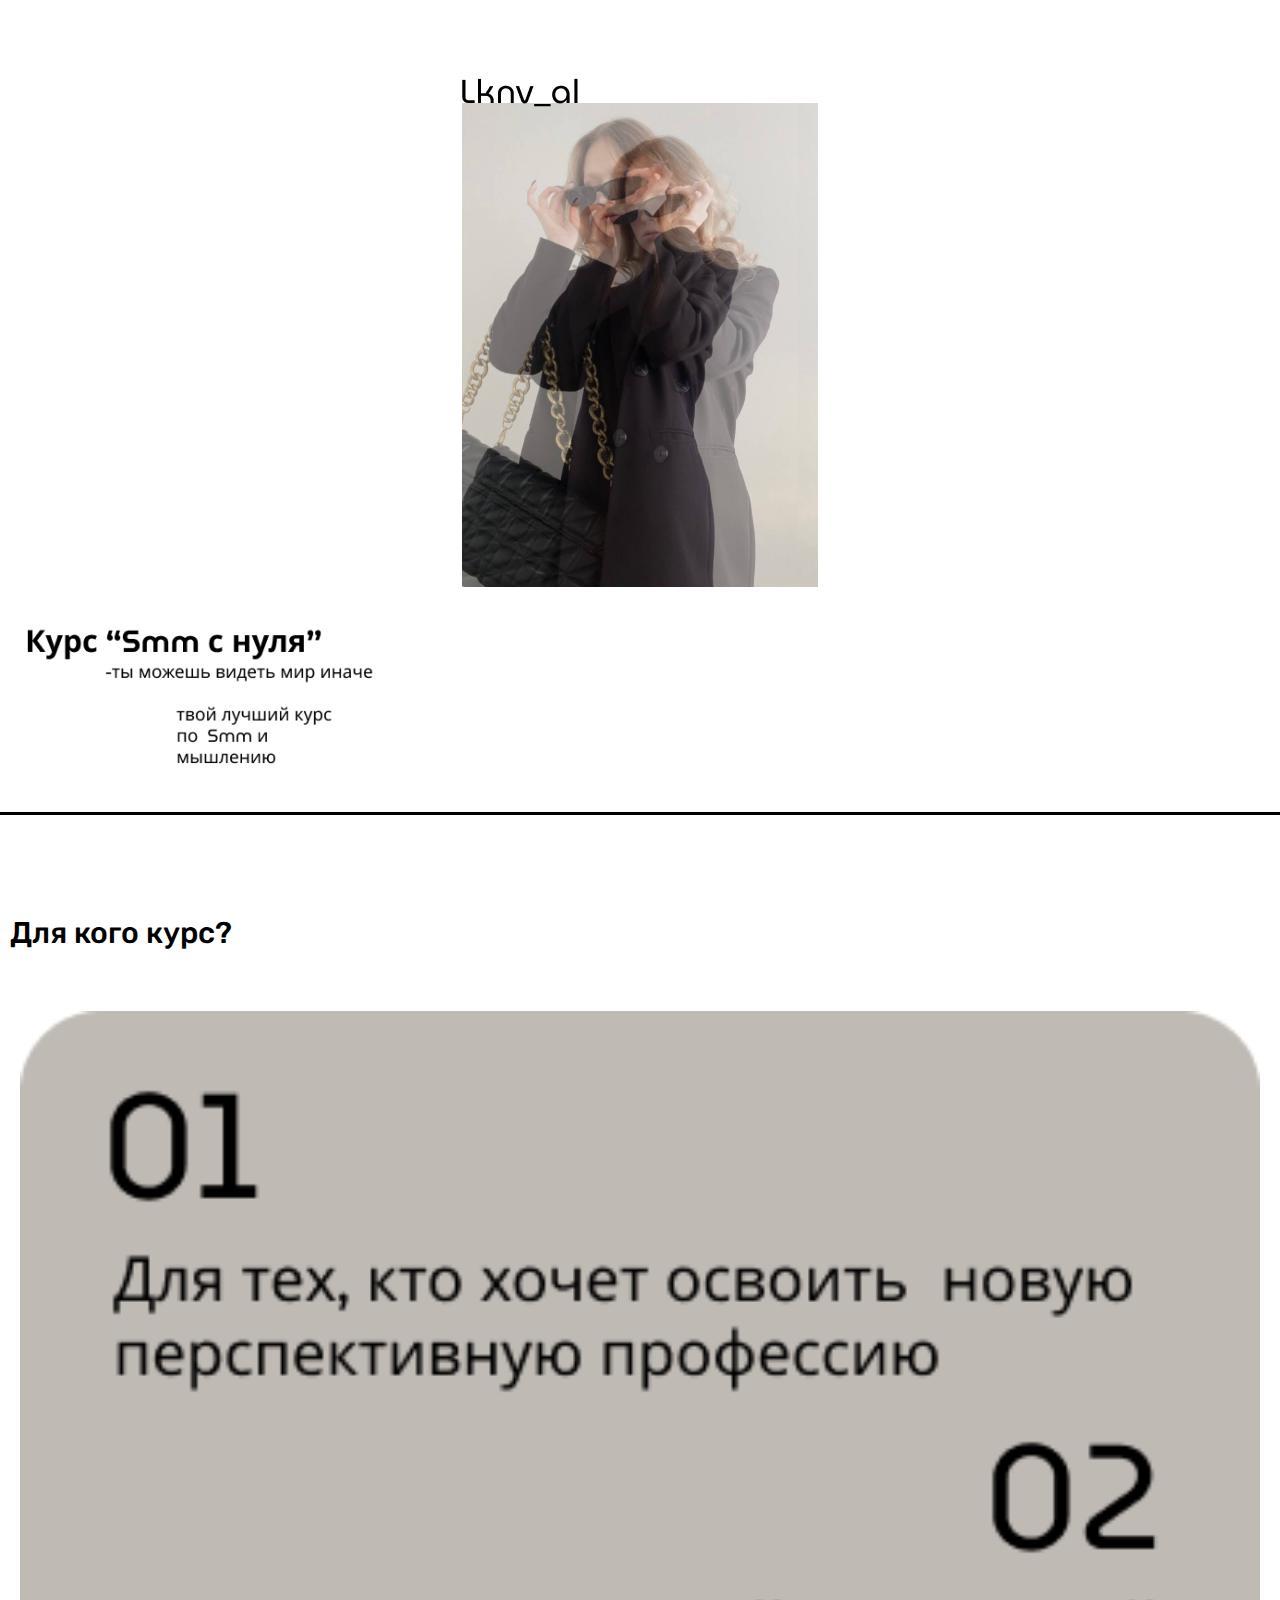
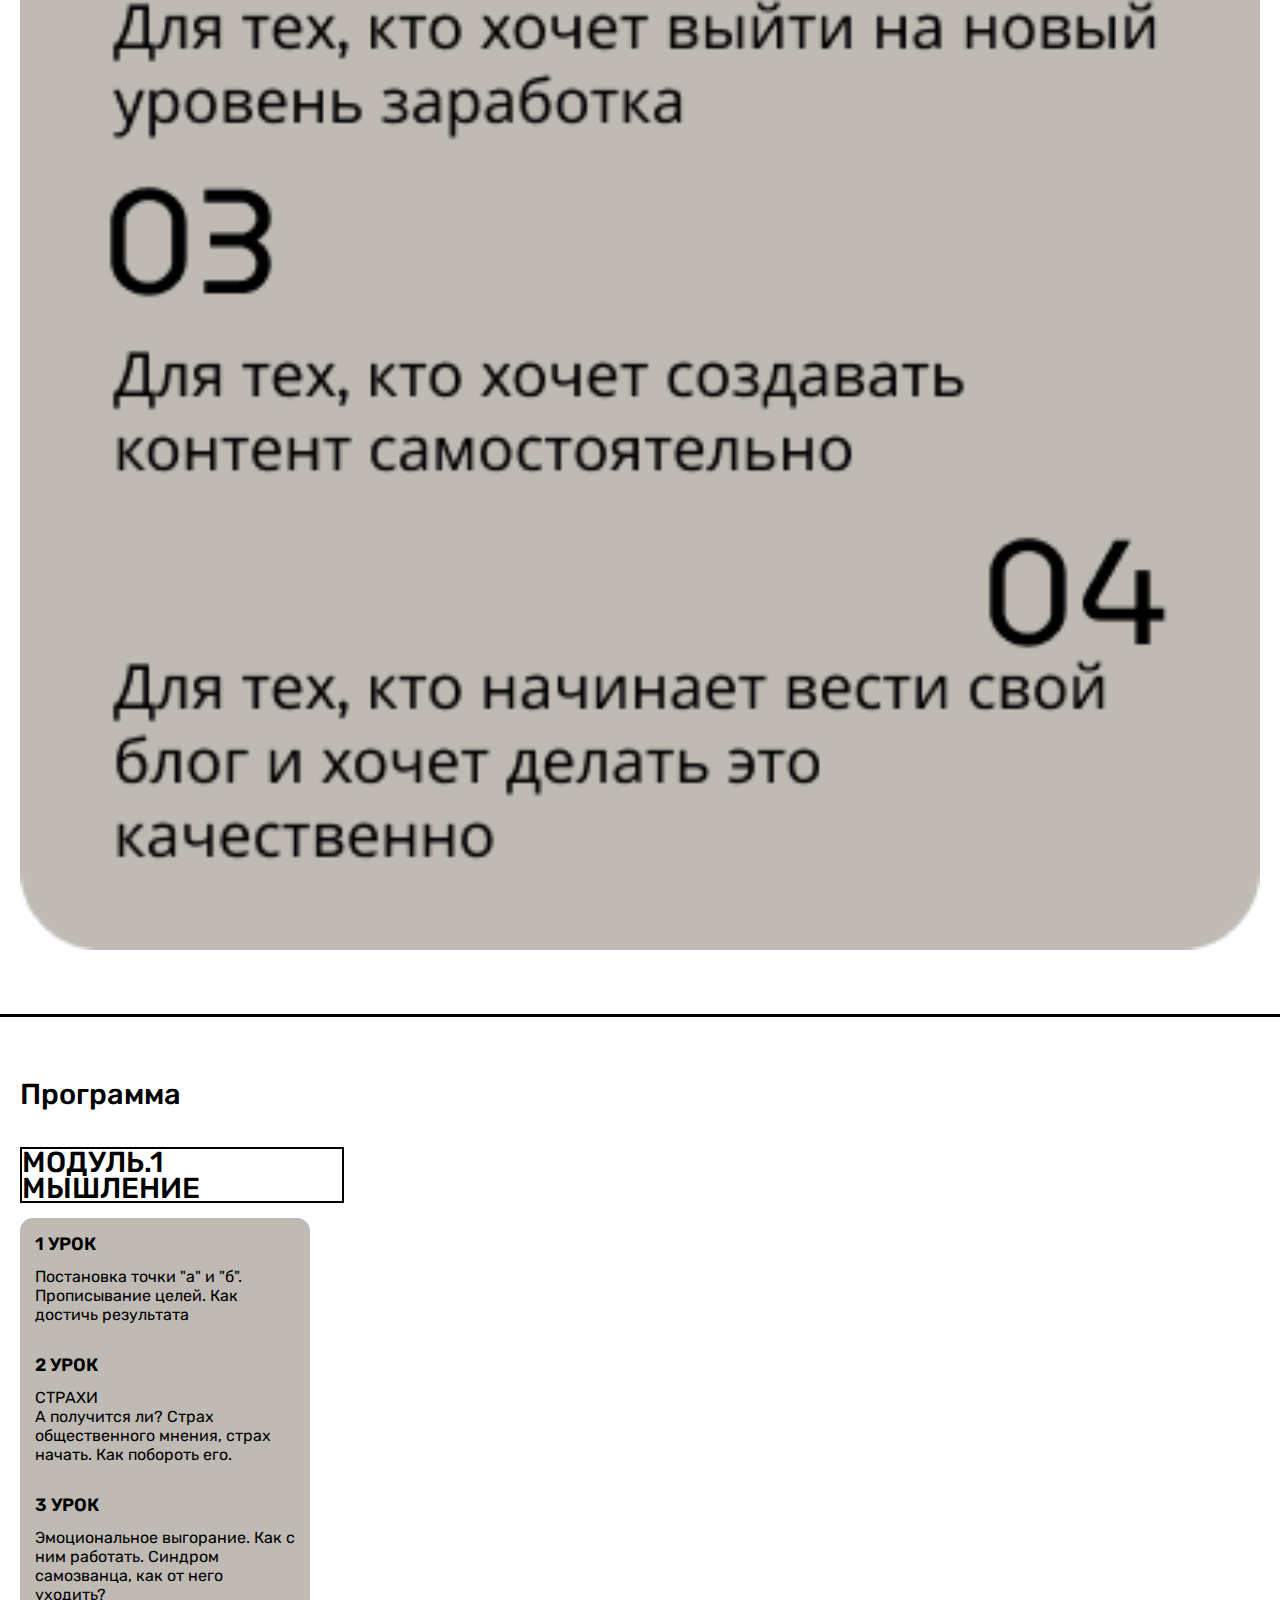
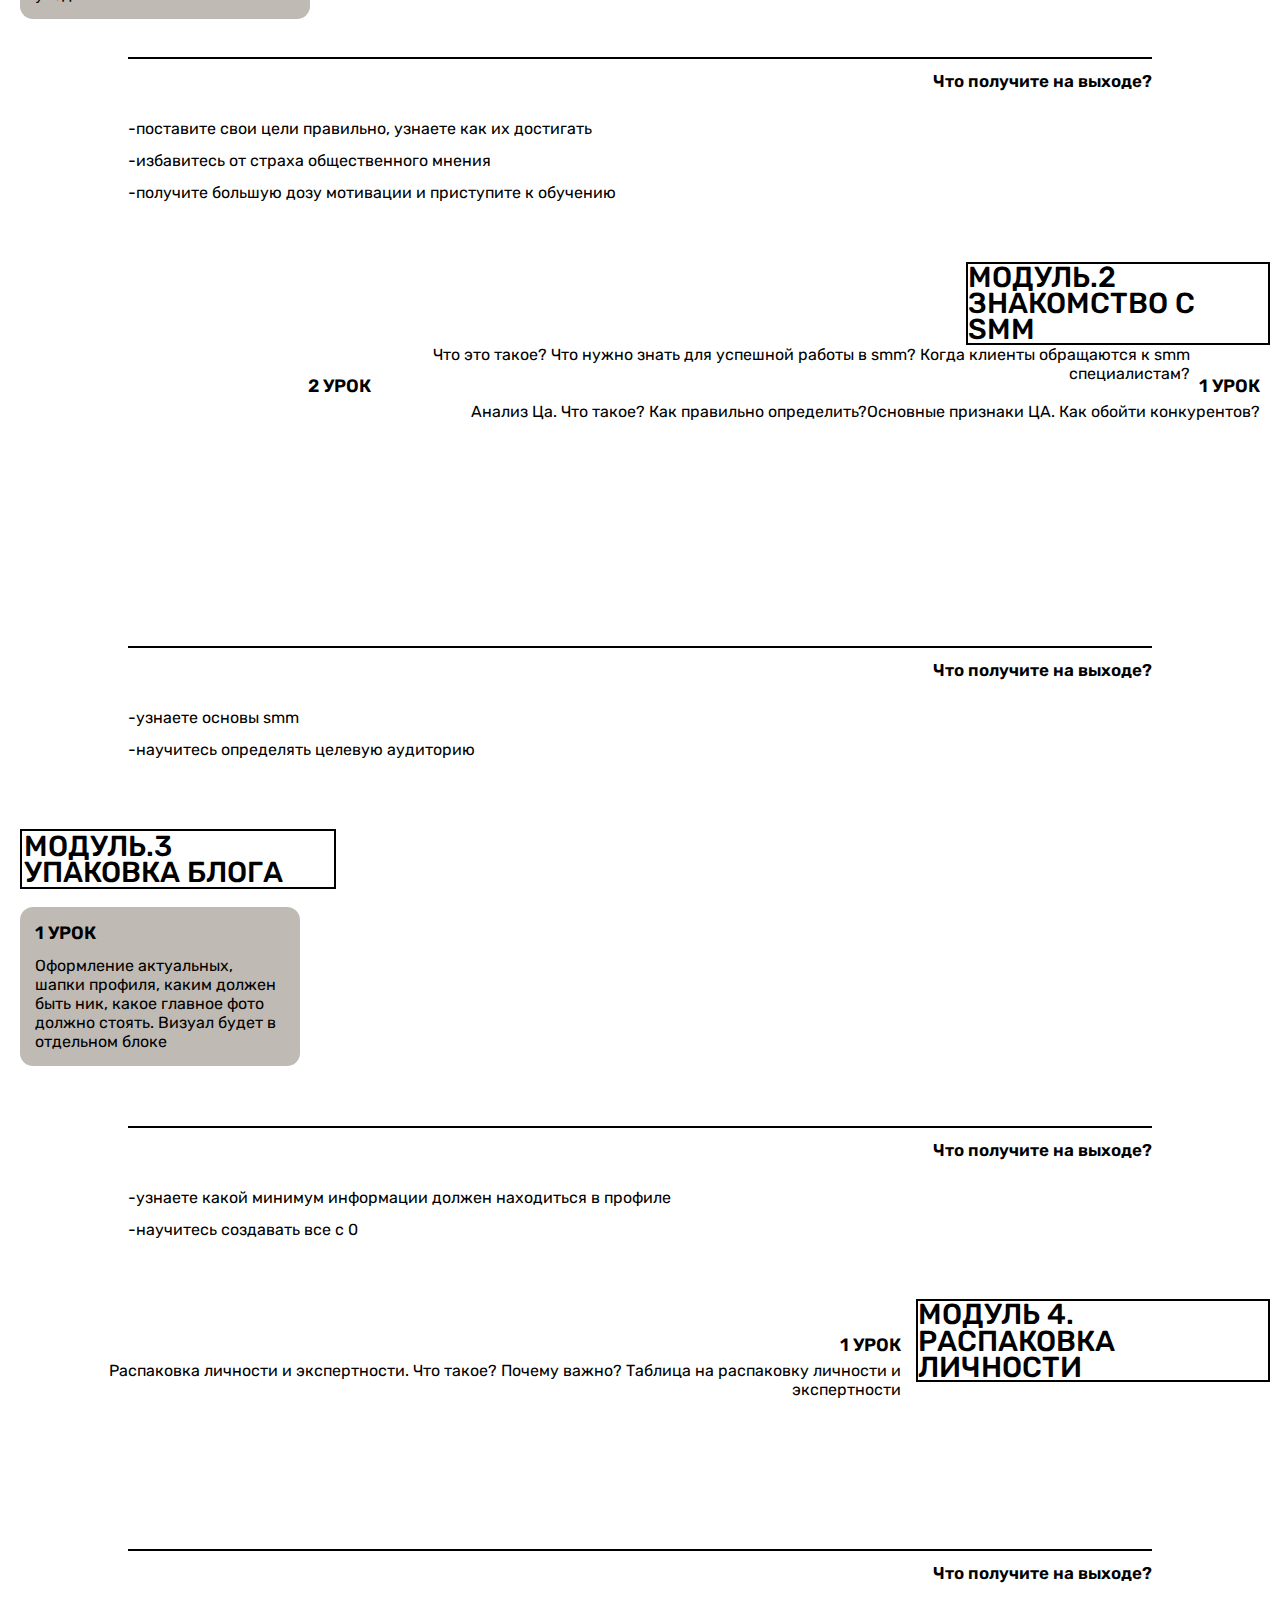
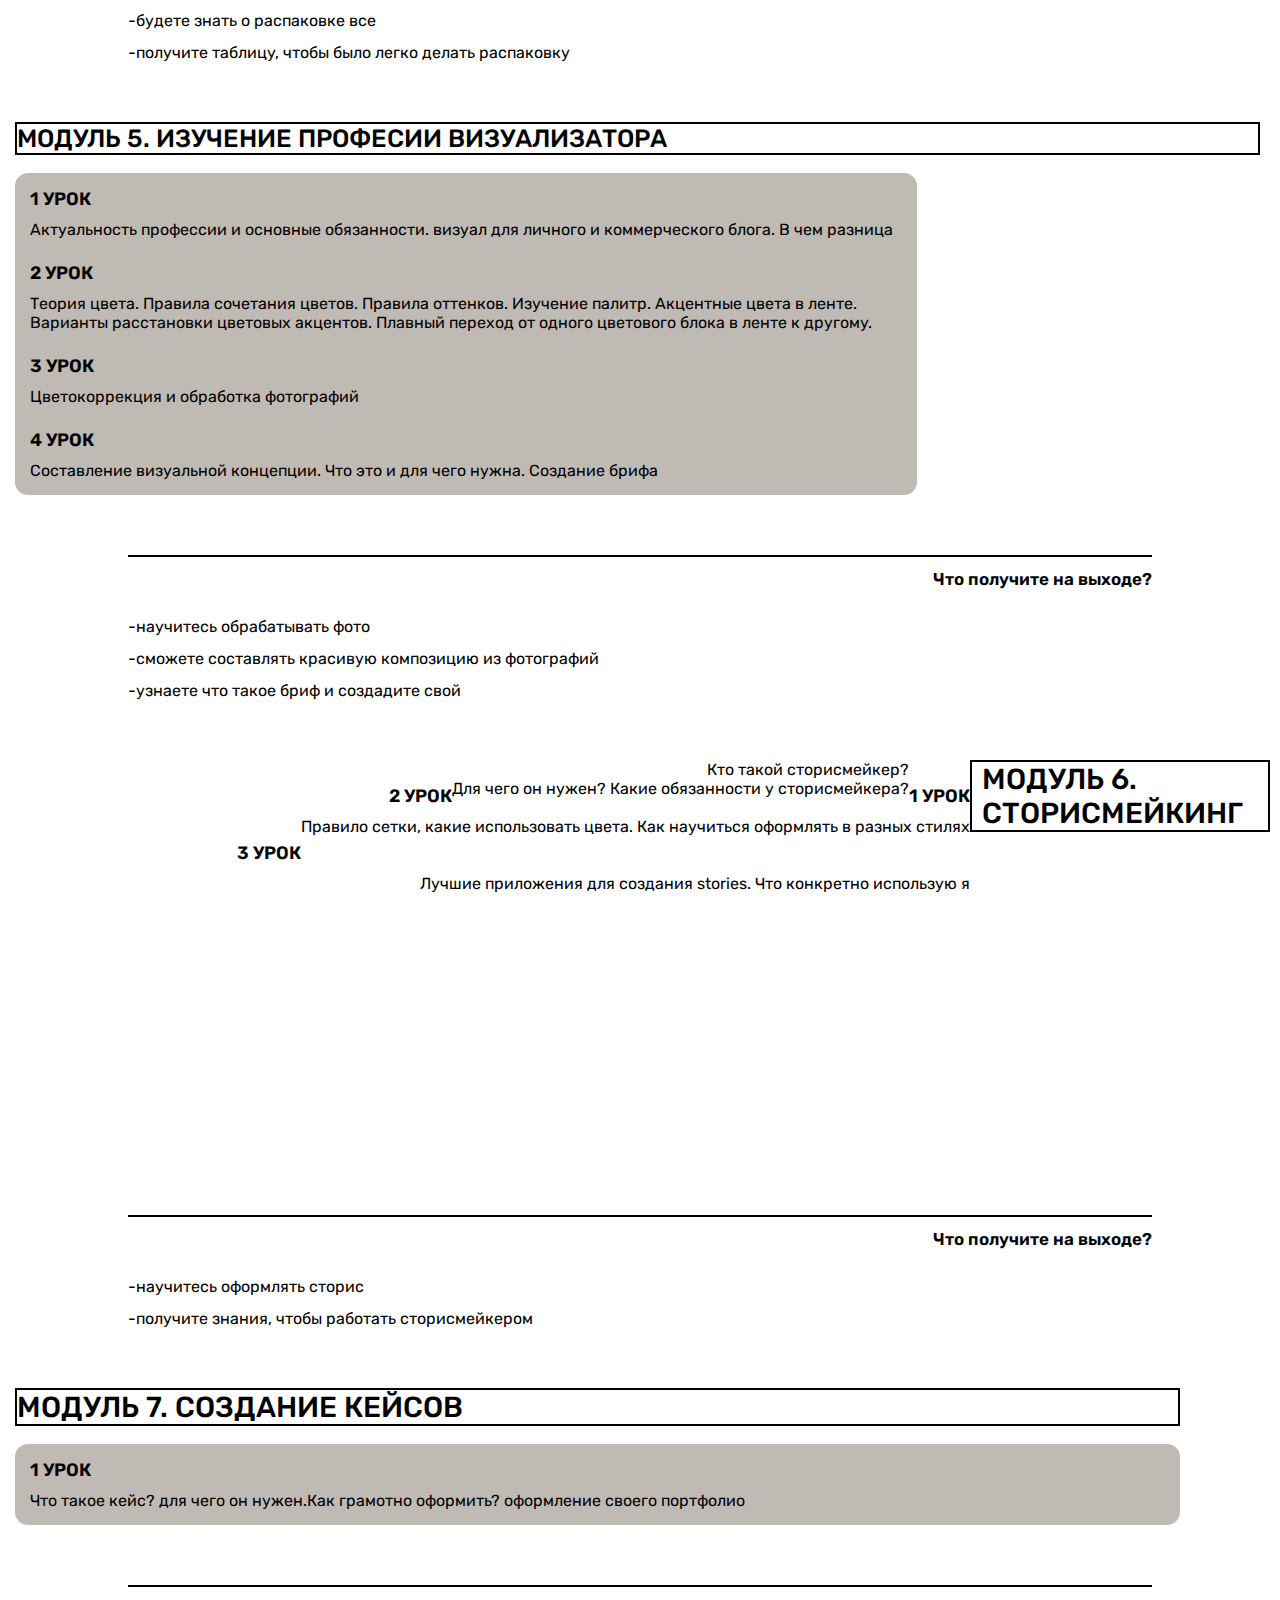
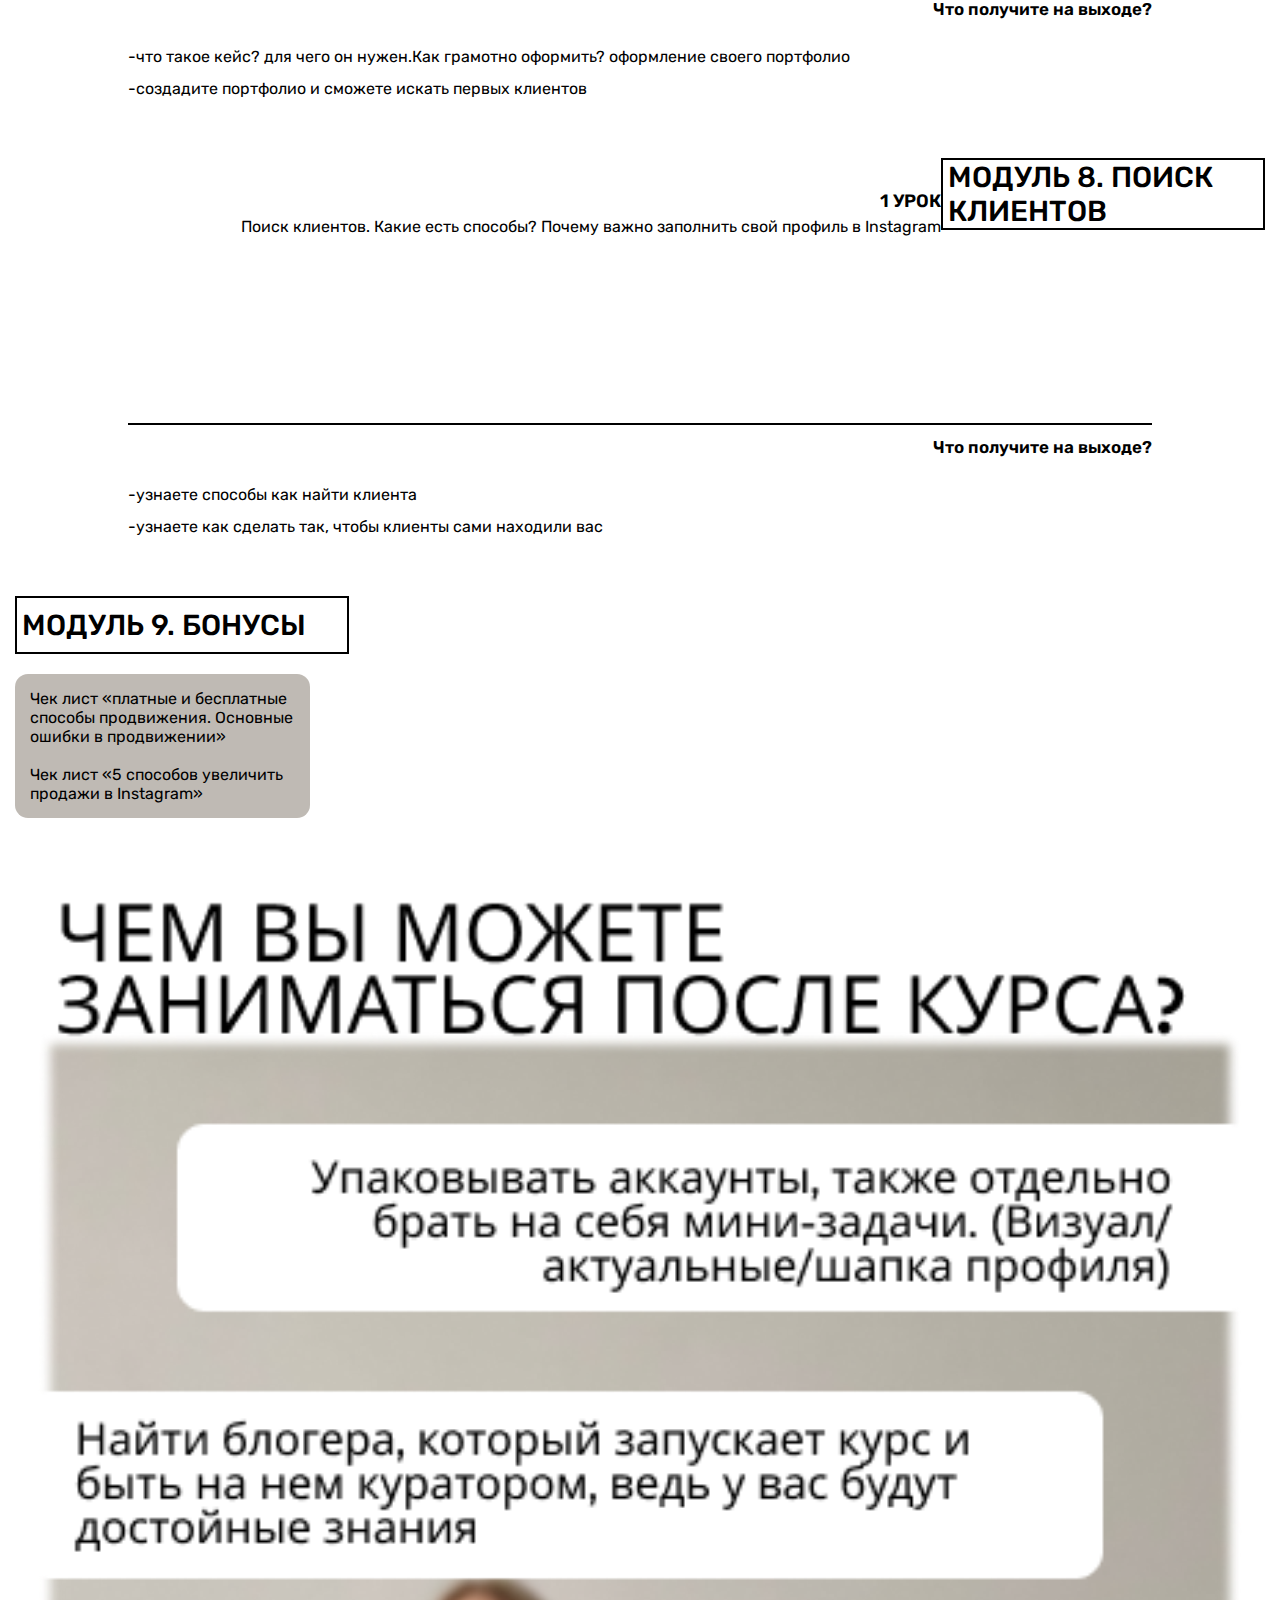
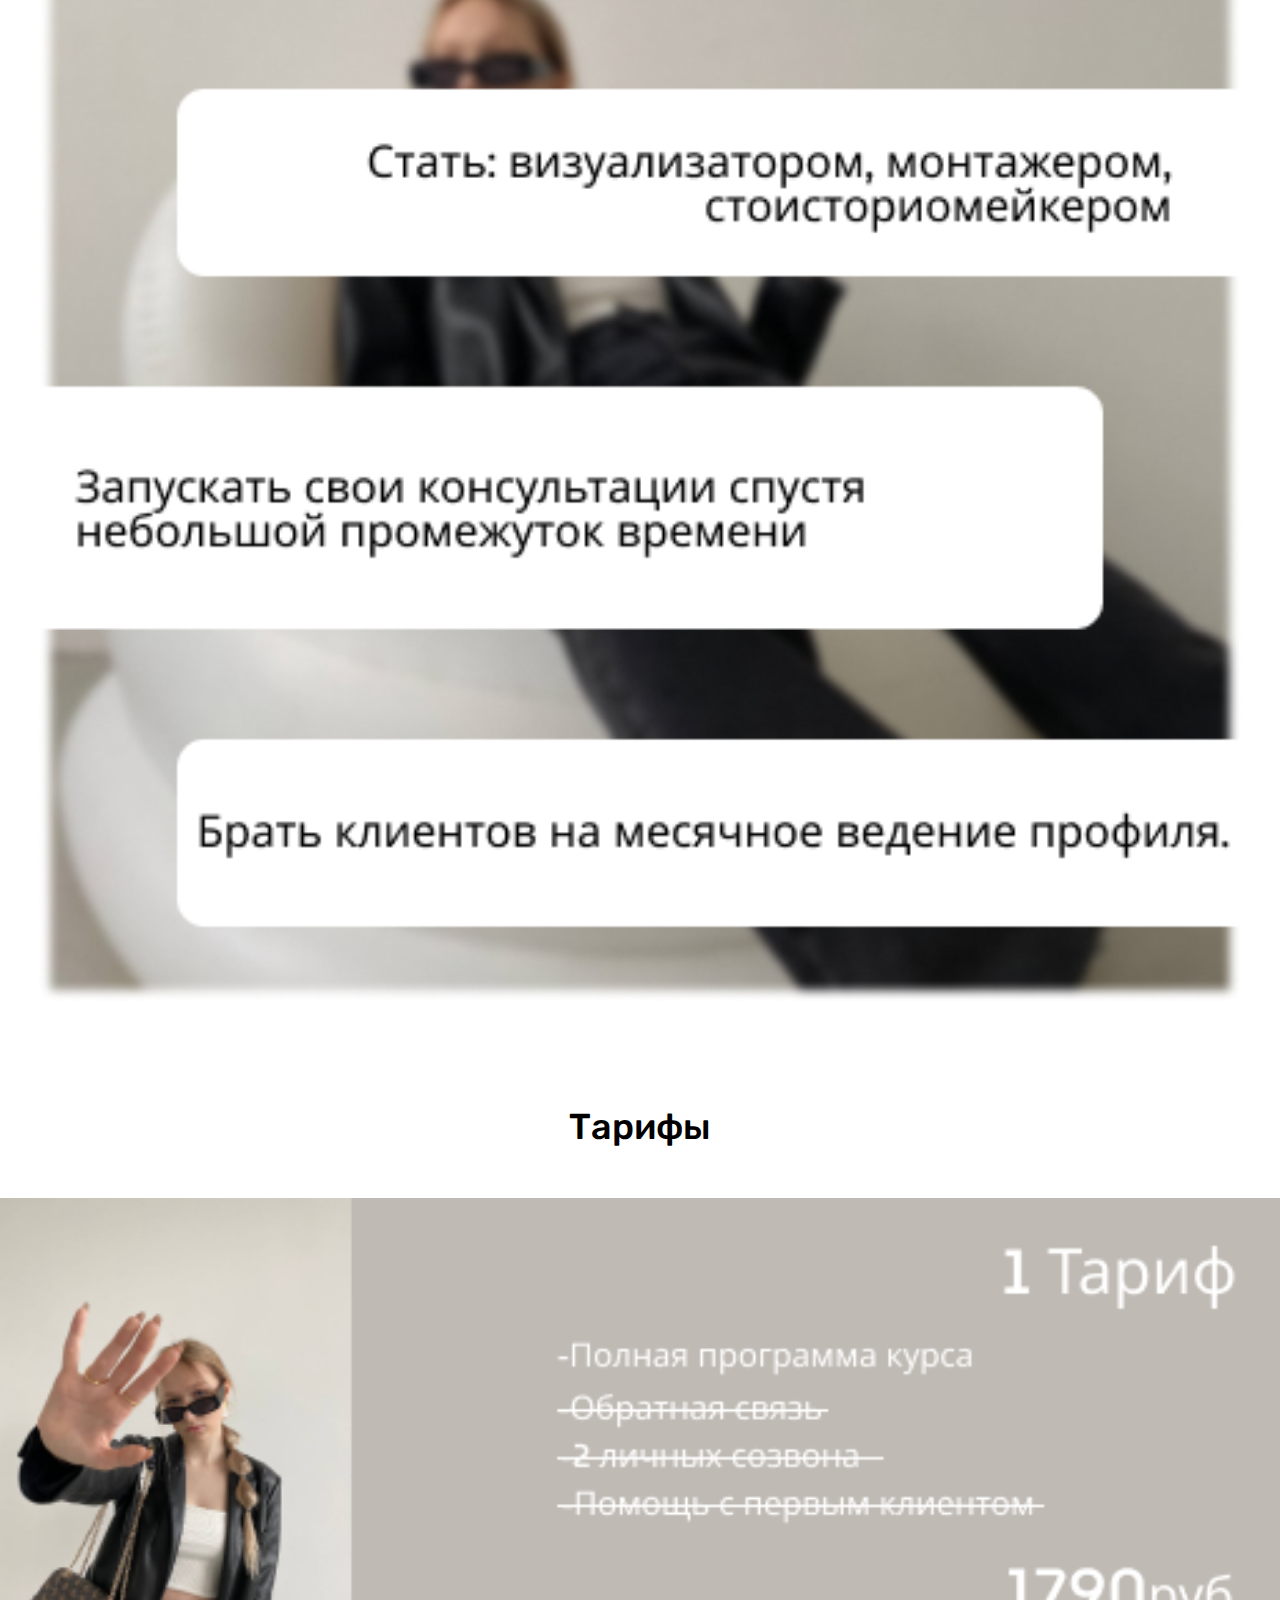
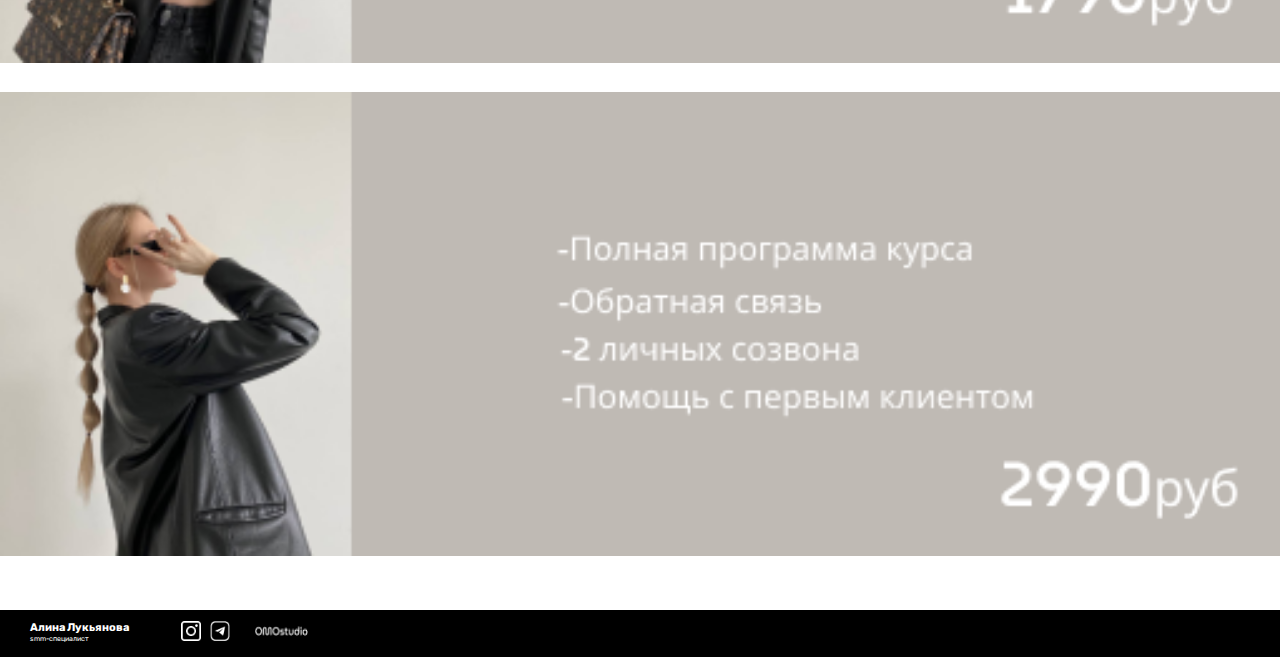
==== commit ae932f8e: "Add files via upload" ====
--- a/kurs.html
+++ b/kurs.html
@@ -167,7 +167,7 @@
                Для чего он нужен? Какие
                обязанности у сторисмейкера?</p>
             <h1>2 УРОК</h1>
-            <p>Правило сетки, кание использовать
+            <p>Правило сетки, какие использовать
                цвета. Как научиться оформлять в
                разных стилях</p>
             <h1>3 УРОК</h1>
